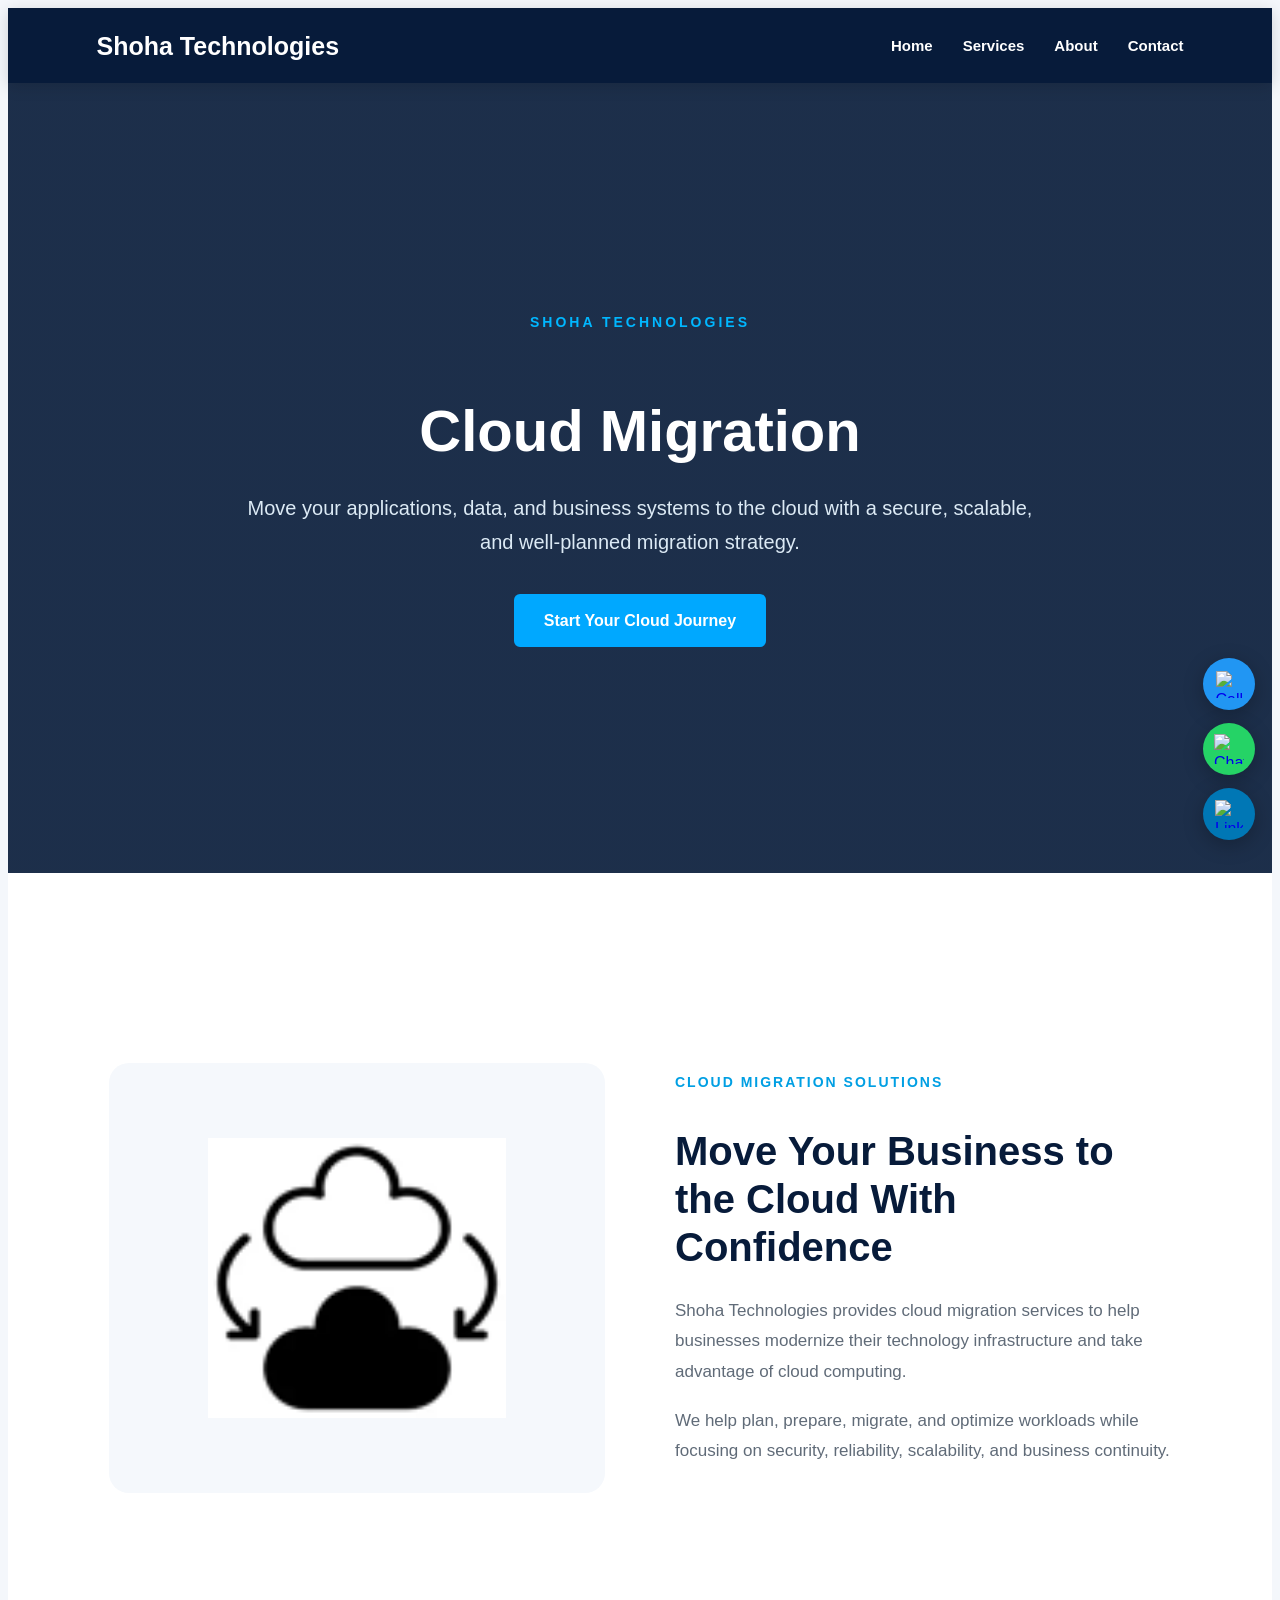
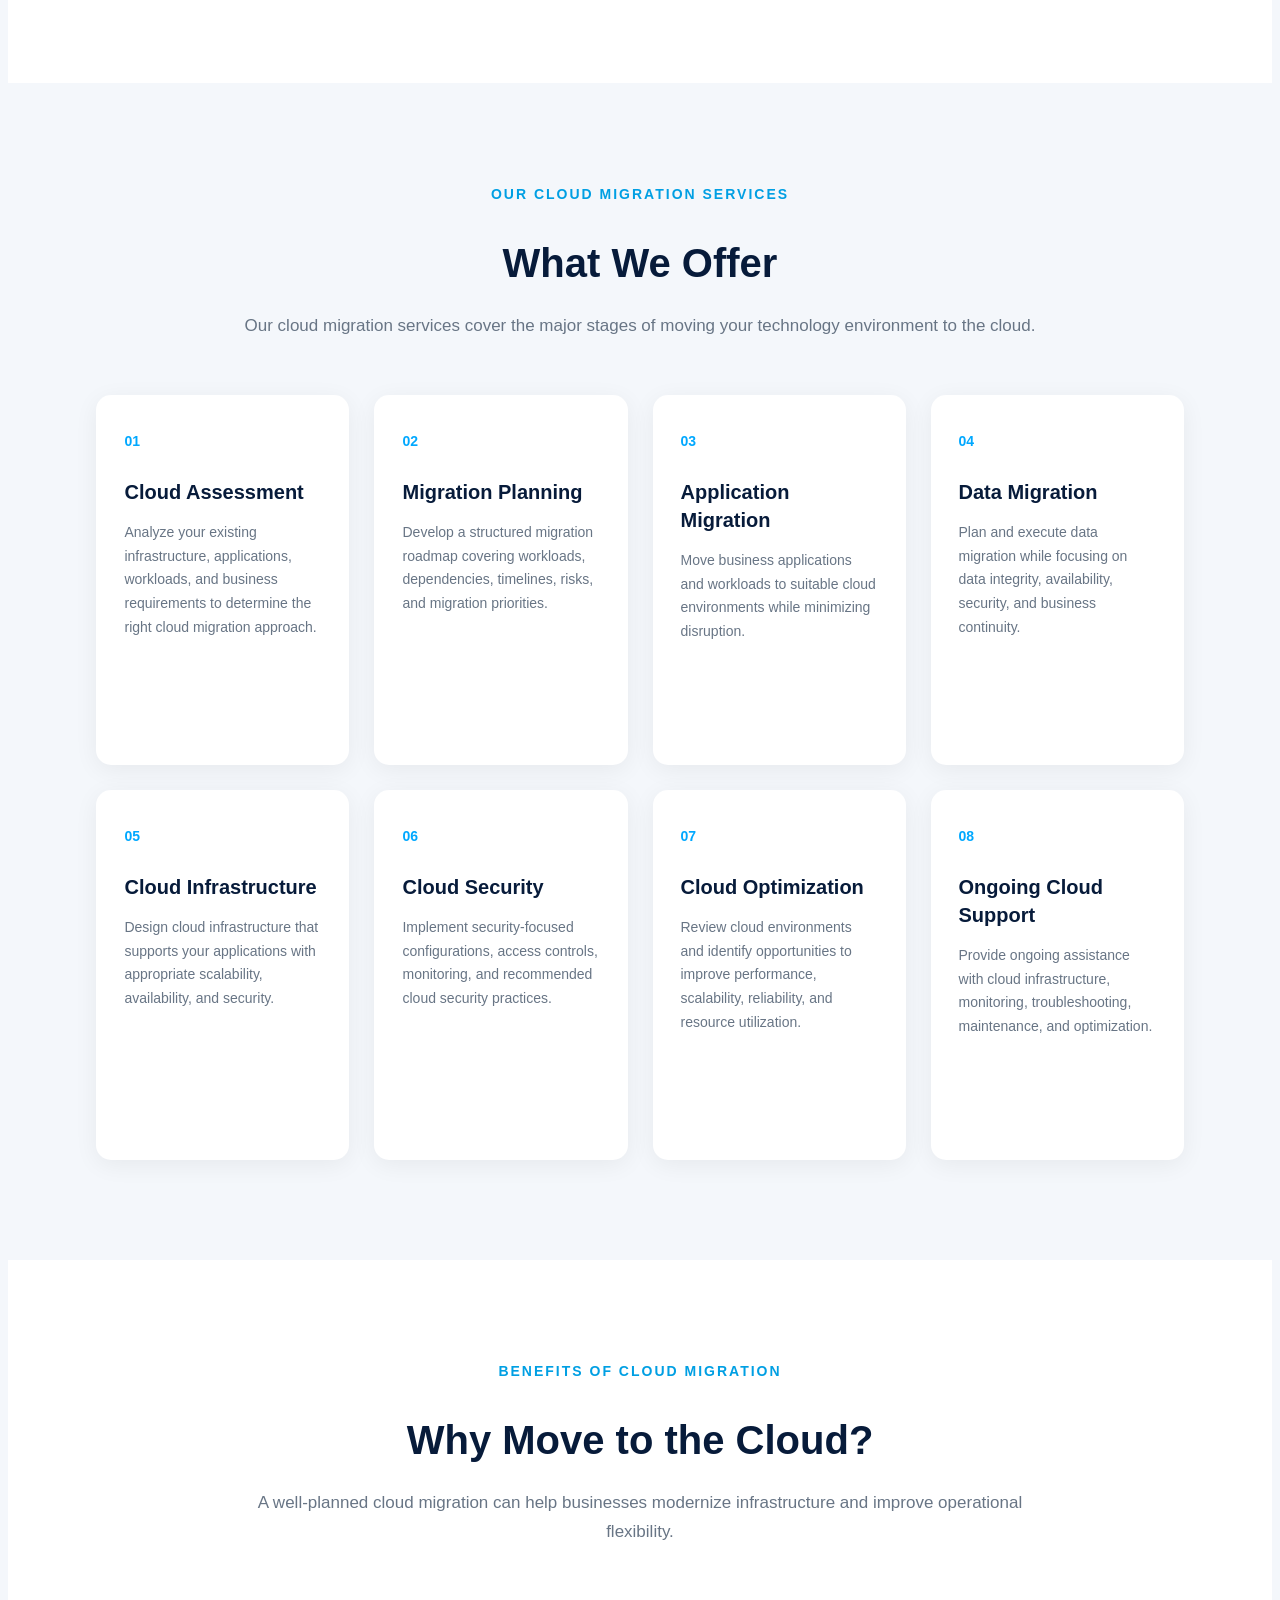
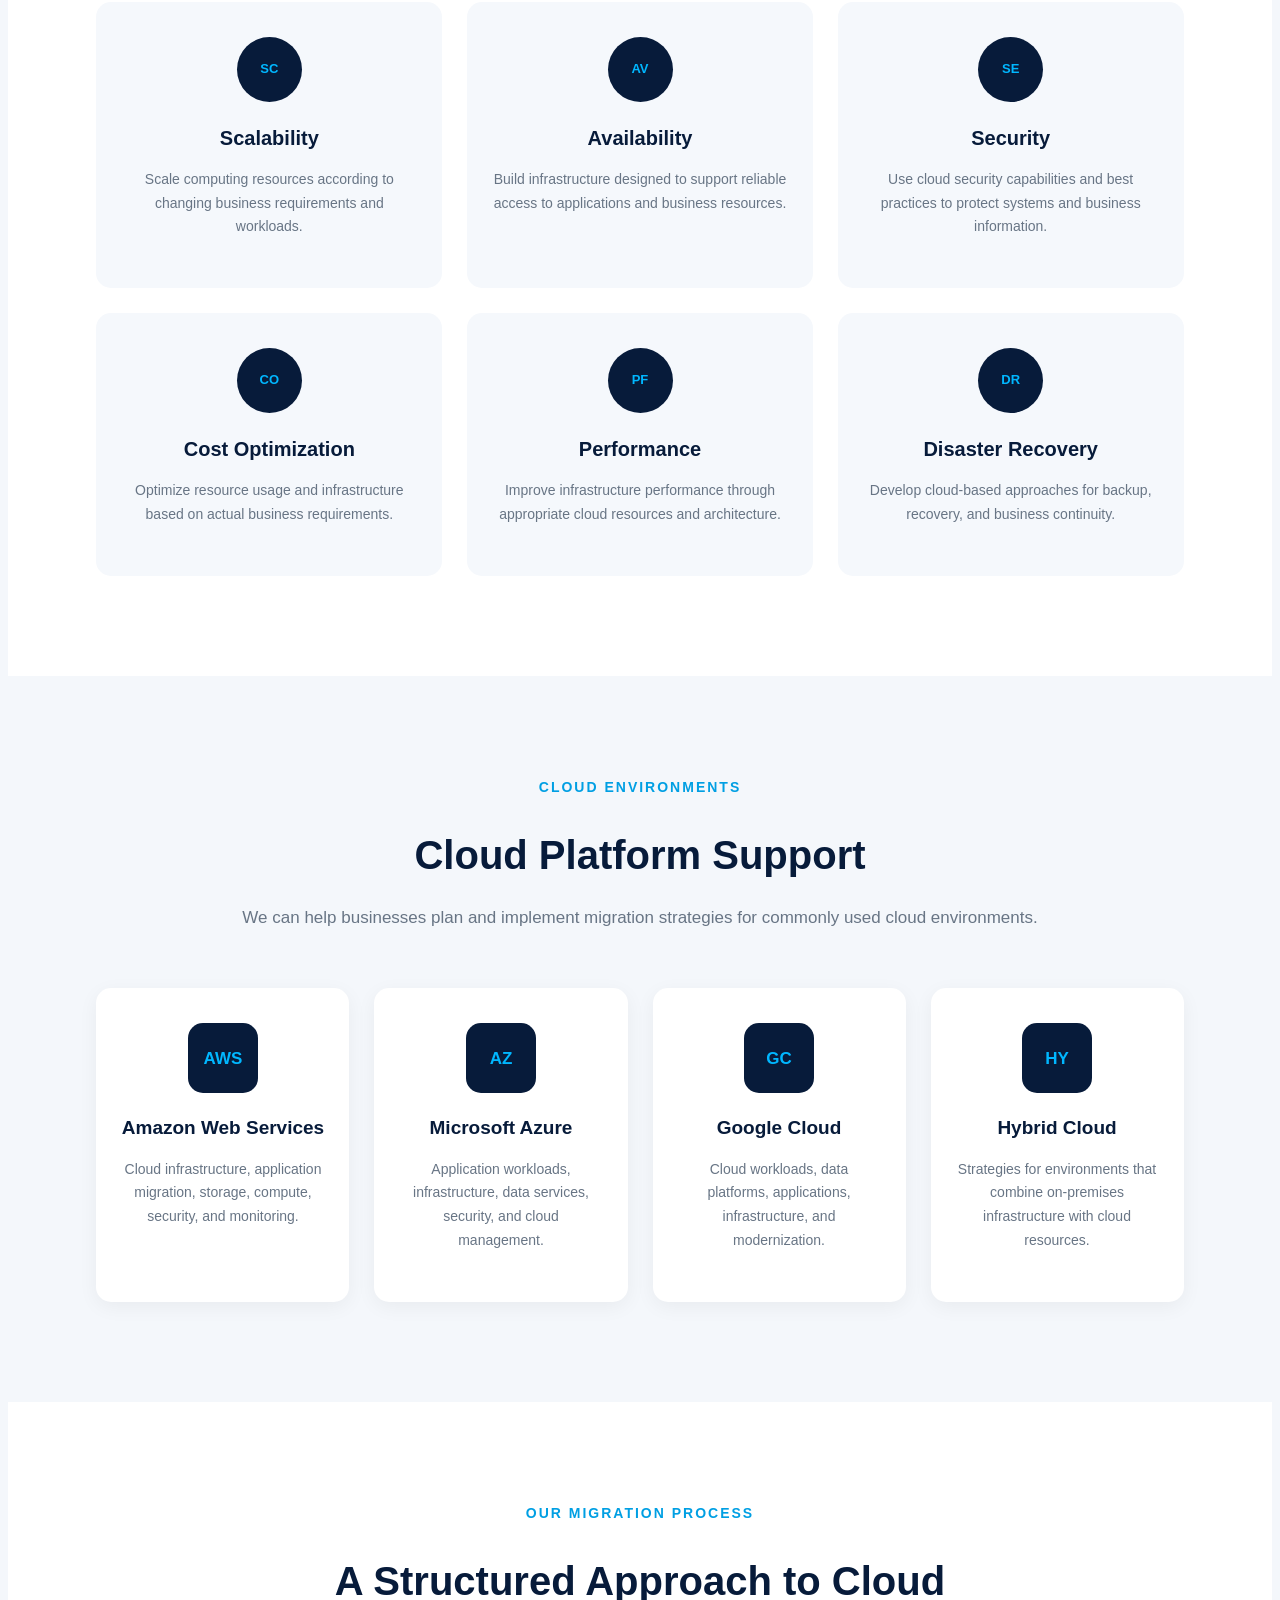
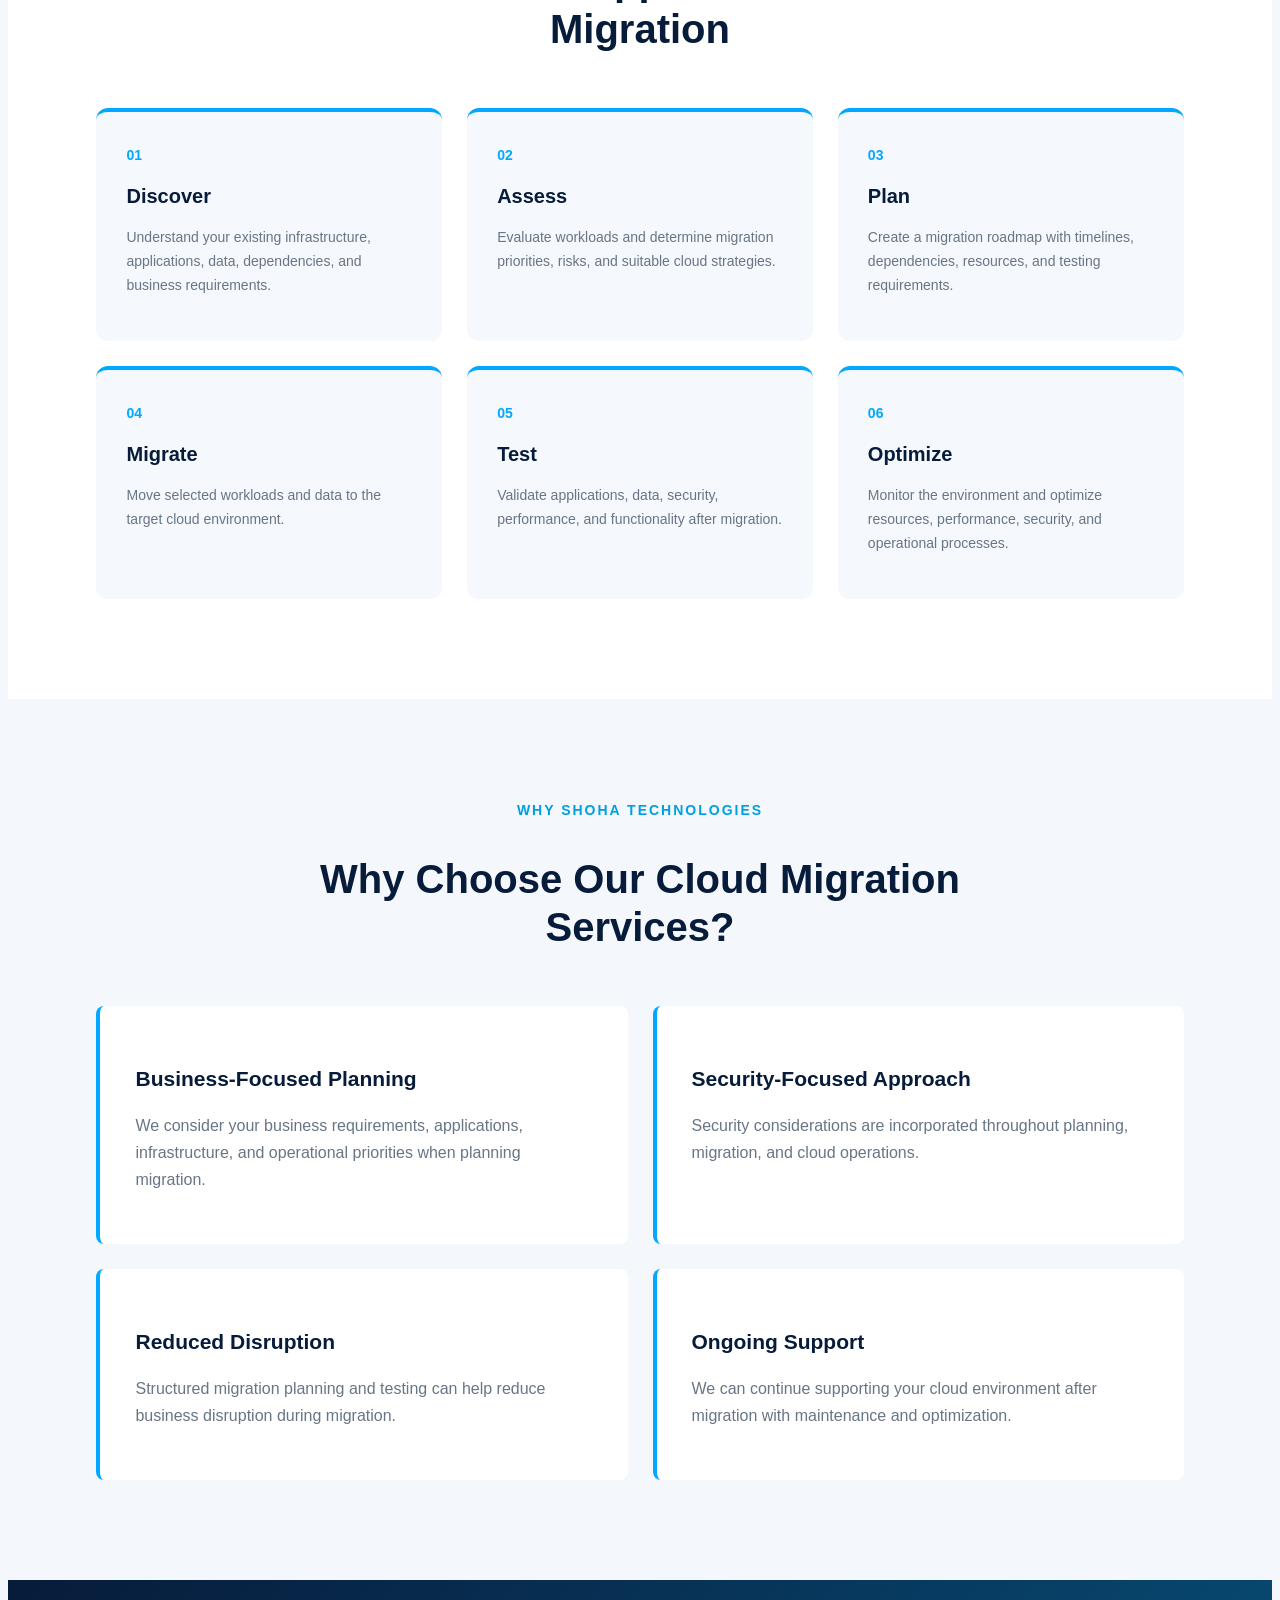
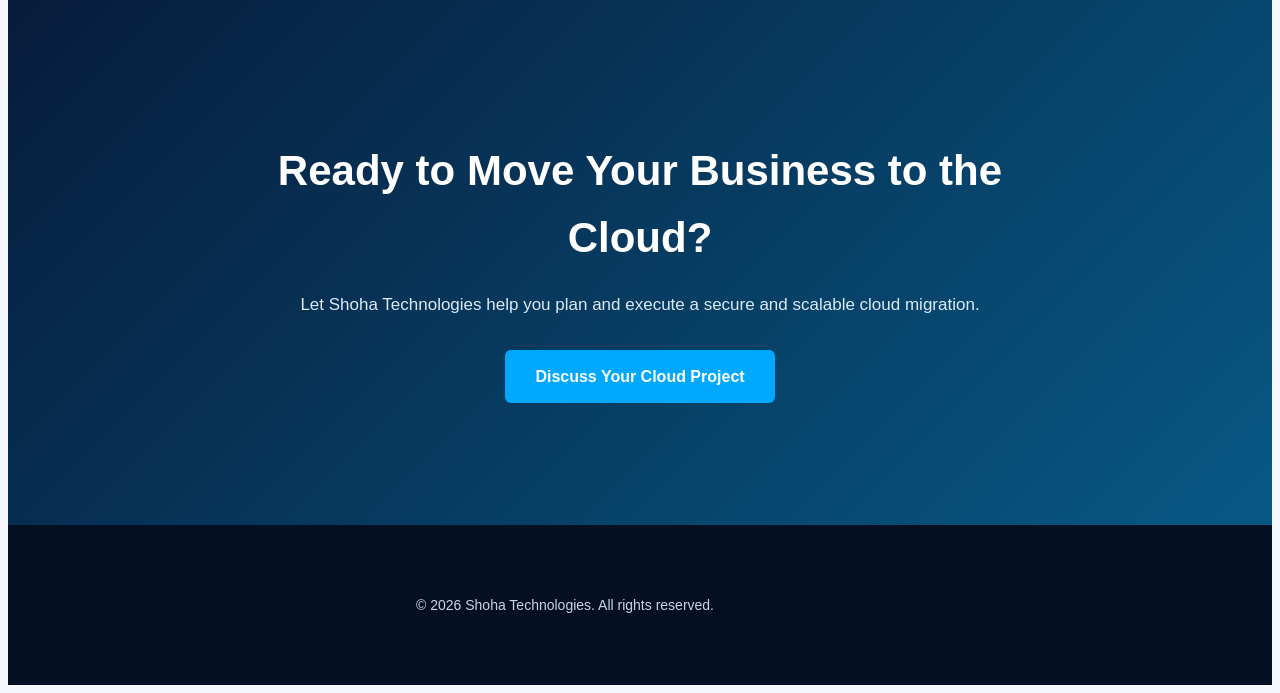
==== cloud-migration.html @ 70de1a5a "Add files via upload" ====
<!DOCTYPE html>
<html lang="en">

<head>
  <meta charset="UTF-8">
  <meta name="viewport" content="width=device-width, initial-scale=1.0">

  <title>Shoha Technologies | Cloud Migration</title>

  <link rel="stylesheet" href="style.css">
  <link rel="stylesheet" href="cloud-migration.css">
</head>

<body>

  <!-- ================= NAVBAR ================= -->

  <header class="navbar">

    <h1 class="logo">Shoha Technologies</h1>

    <nav>
      <a href="index.html">Home</a>
      <a href="index.html#services">Services</a>
      <a href="index.html#about">About</a>
      <a href="index.html#contact">Contact</a>
    </nav>

  </header>


  <!-- ================= HERO ================= -->

  <section class="cloud-hero">

    <div class="cloud-hero-content">

      <span class="small-title">
        SHOHA TECHNOLOGIES
      </span>

      <h2>
        Cloud Migration
      </h2>

      <p>
        Move your applications, data, and business systems
        to the cloud with a secure, scalable, and well-planned
        migration strategy.
      </p>

      <a href="index.html#contact" class="hero-button">
        Start Your Cloud Journey
      </a>

    </div>

  </section>


  <!-- ================= INTRODUCTION ================= -->

  <section class="cloud-intro">

    <div class="cloud-intro-image">

      <img
        src="cloud_mig.png"
        alt="Cloud Migration Services">

    </div>


    <div class="cloud-intro-content">

      <span class="section-label">
        CLOUD MIGRATION SOLUTIONS
      </span>

      <h2>
        Move Your Business to the Cloud With Confidence
      </h2>

      <p>
        Shoha Technologies provides cloud migration services
        to help businesses modernize their technology
        infrastructure and take advantage of cloud computing.
      </p>

      <p>
        We help plan, prepare, migrate, and optimize workloads
        while focusing on security, reliability, scalability,
        and business continuity.
      </p>

    </div>

  </section>


  <!-- ================= CLOUD SERVICES ================= -->

  <section class="cloud-services">

    <div class="section-heading">

      <span class="section-label">
        OUR CLOUD MIGRATION SERVICES
      </span>

      <h2>
        What We Offer
      </h2>

      <p>
        Our cloud migration services cover the major stages
        of moving your technology environment to the cloud.
      </p>

    </div>


    <div class="cloud-service-grid">


      <!-- 01 -->

      <div class="cloud-service-card">

        <div class="service-number">
          01
        </div>

        <h3>
          Cloud Assessment
        </h3>

        <p>
          Analyze your existing infrastructure, applications,
          workloads, and business requirements to determine
          the right cloud migration approach.
        </p>

      </div>


      <!-- 02 -->

      <div class="cloud-service-card">

        <div class="service-number">
          02
        </div>

        <h3>
          Migration Planning
        </h3>

        <p>
          Develop a structured migration roadmap covering
          workloads, dependencies, timelines, risks, and
          migration priorities.
        </p>

      </div>


      <!-- 03 -->

      <div class="cloud-service-card">

        <div class="service-number">
          03
        </div>

        <h3>
          Application Migration
        </h3>

        <p>
          Move business applications and workloads to suitable
          cloud environments while minimizing disruption.
        </p>

      </div>


      <!-- 04 -->

      <div class="cloud-service-card">

        <div class="service-number">
          04
        </div>

        <h3>
          Data Migration
        </h3>

        <p>
          Plan and execute data migration while focusing on
          data integrity, availability, security, and business
          continuity.
        </p>

      </div>


      <!-- 05 -->

      <div class="cloud-service-card">

        <div class="service-number">
          05
        </div>

        <h3>
          Cloud Infrastructure
        </h3>

        <p>
          Design cloud infrastructure that supports your
          applications with appropriate scalability,
          availability, and security.
        </p>

      </div>


      <!-- 06 -->

      <div class="cloud-service-card">

        <div class="service-number">
          06
        </div>

        <h3>
          Cloud Security
        </h3>

        <p>
          Implement security-focused configurations,
          access controls, monitoring, and recommended
          cloud security practices.
        </p>

      </div>


      <!-- 07 -->

      <div class="cloud-service-card">

        <div class="service-number">
          07
        </div>

        <h3>
          Cloud Optimization
        </h3>

        <p>
          Review cloud environments and identify opportunities
          to improve performance, scalability, reliability,
          and resource utilization.
        </p>

      </div>


      <!-- 08 -->

      <div class="cloud-service-card">

        <div class="service-number">
          08
        </div>

        <h3>
          Ongoing Cloud Support
        </h3>

        <p>
          Provide ongoing assistance with cloud infrastructure,
          monitoring, troubleshooting, maintenance, and
          optimization.
        </p>

      </div>

    </div>

  </section>


  <!-- ================= CLOUD BENEFITS ================= -->

  <section class="cloud-benefits">

    <div class="section-heading">

      <span class="section-label">
        BENEFITS OF CLOUD MIGRATION
      </span>

      <h2>
        Why Move to the Cloud?
      </h2>

      <p>
        A well-planned cloud migration can help businesses
        modernize infrastructure and improve operational flexibility.
      </p>

    </div>


    <div class="benefit-grid">


      <div class="benefit-card">

        <div class="benefit-icon">
          SC
        </div>

        <h3>
          Scalability
        </h3>

        <p>
          Scale computing resources according to changing
          business requirements and workloads.
        </p>

      </div>


      <div class="benefit-card">

        <div class="benefit-icon">
          AV
        </div>

        <h3>
          Availability
        </h3>

        <p>
          Build infrastructure designed to support reliable
          access to applications and business resources.
        </p>

      </div>


      <div class="benefit-card">

        <div class="benefit-icon">
          SE
        </div>

        <h3>
          Security
        </h3>

        <p>
          Use cloud security capabilities and best practices
          to protect systems and business information.
        </p>

      </div>


      <div class="benefit-card">

        <div class="benefit-icon">
          CO
        </div>

        <h3>
          Cost Optimization
        </h3>

        <p>
          Optimize resource usage and infrastructure based
          on actual business requirements.
        </p>

      </div>


      <div class="benefit-card">

        <div class="benefit-icon">
          PF
        </div>

        <h3>
          Performance
        </h3>

        <p>
          Improve infrastructure performance through
          appropriate cloud resources and architecture.
        </p>

      </div>


      <div class="benefit-card">

        <div class="benefit-icon">
          DR
        </div>

        <h3>
          Disaster Recovery
        </h3>

        <p>
          Develop cloud-based approaches for backup,
          recovery, and business continuity.
        </p>

      </div>

    </div>

  </section>


  <!-- ================= CLOUD PLATFORMS ================= -->

  <section class="cloud-platforms">

    <div class="section-heading">

      <span class="section-label">
        CLOUD ENVIRONMENTS
      </span>

      <h2>
        Cloud Platform Support
      </h2>

      <p>
        We can help businesses plan and implement migration
        strategies for commonly used cloud environments.
      </p>

    </div>


    <div class="platform-grid">


      <div class="platform-card">

        <div class="platform-logo">
          AWS
        </div>

        <h3>
          Amazon Web Services
        </h3>

        <p>
          Cloud infrastructure, application migration,
          storage, compute, security, and monitoring.
        </p>

      </div>


      <div class="platform-card">

        <div class="platform-logo">
          AZ
        </div>

        <h3>
          Microsoft Azure
        </h3>

        <p>
          Application workloads, infrastructure,
          data services, security, and cloud management.
        </p>

      </div>


      <div class="platform-card">

        <div class="platform-logo">
          GC
        </div>

        <h3>
          Google Cloud
        </h3>

        <p>
          Cloud workloads, data platforms, applications,
          infrastructure, and modernization.
        </p>

      </div>


      <div class="platform-card">

        <div class="platform-logo">
          HY
        </div>

        <h3>
          Hybrid Cloud
        </h3>

        <p>
          Strategies for environments that combine
          on-premises infrastructure with cloud resources.
        </p>

      </div>

    </div>

  </section>


  <!-- ================= MIGRATION PROCESS ================= -->

  <section class="cloud-process">

    <div class="section-heading">

      <span class="section-label">
        OUR MIGRATION PROCESS
      </span>

      <h2>
        A Structured Approach to Cloud Migration
      </h2>

    </div>


    <div class="process-grid">


      <div class="process-card">

        <span>01</span>

        <h3>
          Discover
        </h3>

        <p>
          Understand your existing infrastructure,
          applications, data, dependencies, and
          business requirements.
        </p>

      </div>


      <div class="process-card">

        <span>02</span>

        <h3>
          Assess
        </h3>

        <p>
          Evaluate workloads and determine migration
          priorities, risks, and suitable cloud strategies.
        </p>

      </div>


      <div class="process-card">

        <span>03</span>

        <h3>
          Plan
        </h3>

        <p>
          Create a migration roadmap with timelines,
          dependencies, resources, and testing requirements.
        </p>

      </div>


      <div class="process-card">

        <span>04</span>

        <h3>
          Migrate
        </h3>

        <p>
          Move selected workloads and data to the
          target cloud environment.
        </p>

      </div>


      <div class="process-card">

        <span>05</span>

        <h3>
          Test
        </h3>

        <p>
          Validate applications, data, security,
          performance, and functionality after migration.
        </p>

      </div>


      <div class="process-card">

        <span>06</span>

        <h3>
          Optimize
        </h3>

        <p>
          Monitor the environment and optimize resources,
          performance, security, and operational processes.
        </p>

      </div>

    </div>

  </section>


  <!-- ================= WHY CHOOSE US ================= -->

  <section class="why-cloud">

    <div class="section-heading">

      <span class="section-label">
        WHY SHOHA TECHNOLOGIES
      </span>

      <h2>
        Why Choose Our Cloud Migration Services?
      </h2>

    </div>


    <div class="why-grid">


      <div class="why-card">

        <h3>
          Business-Focused Planning
        </h3>

        <p>
          We consider your business requirements,
          applications, infrastructure, and operational
          priorities when planning migration.
        </p>

      </div>


      <div class="why-card">

        <h3>
          Security-Focused Approach
        </h3>

        <p>
          Security considerations are incorporated
          throughout planning, migration, and cloud
          operations.
        </p>

      </div>


      <div class="why-card">

        <h3>
          Reduced Disruption
        </h3>

        <p>
          Structured migration planning and testing can
          help reduce business disruption during migration.
        </p>

      </div>


      <div class="why-card">

        <h3>
          Ongoing Support
        </h3>

        <p>
          We can continue supporting your cloud environment
          after migration with maintenance and optimization.
        </p>

      </div>

    </div>

  </section>


  <!-- ================= CTA ================= -->

  <section class="cloud-cta">

    <div>

      <h2>
        Ready to Move Your Business to the Cloud?
      </h2>

      <p>
        Let Shoha Technologies help you plan and execute
        a secure and scalable cloud migration.
      </p>

      <a href="index.html#contact" class="cta-button">
        Discuss Your Cloud Project
      </a>

    </div>

  </section>


  <!-- ================= FOOTER ================= -->

  <footer>

    <p>
      © 2026 Shoha Technologies. All rights reserved.
    </p>


    <a
      href="tel:+918275750896"
      class="call-button">

      <img
        src="https://cdn-icons-png.flaticon.com/512/597/597177.png"
        alt="Call Us">

    </a>


    <a
      href="https://wa.me/918275750896"
      class="whatsapp-chat"
      target="_blank">

      <img
        src="https://upload.wikimedia.org/wikipedia/commons/6/6b/WhatsApp.svg"
        alt="Chat on WhatsApp">

    </a>


    <a
      href="https://www.linkedin.com/company/your-company-name"
      target="_blank"
      class="linkedin-float">

      <img
        src="https://cdn-icons-png.flaticon.com/512/174/174857.png"
        alt="LinkedIn">

    </a>

  </footer>

</body>
</html>
---- style.css ----
```css
/* =========================================
   GLOBAL RESET
========================================= */

* {
  margin: 0;
  padding: 0;
  box-sizing: border-box;
}

html {
  scroll-behavior: smooth;
}

body {
  font-family: Arial, Helvetica, sans-serif;
  color: #222;
  background: #f4f7fb;
  line-height: 1.6;
}

img {
  max-width: 100%;
  display: block;
}


/* =========================================
   NAVBAR
========================================= */

.navbar {
  height: 75px;

  display: flex;
  align-items: center;
  justify-content: space-between;

  padding: 0 7%;

  background: #071b3a;

  position: sticky;
  top: 0;

  z-index: 1000;

  box-shadow: 0 3px 15px rgba(0, 0, 0, 0.15);
}

.logo {
  color: #ffffff;

  font-size: 25px;
  font-weight: 700;

  white-space: nowrap;
}

.navbar nav {
  display: flex;

  align-items: center;

  gap: 30px;
}

.navbar nav a {
  color: #ffffff;

  text-decoration: none;

  font-size: 15px;
  font-weight: 600;

  transition: 0.3s ease;
}

.navbar nav a:hover {
  color: #00a8ff;
}


/* =========================================
   HERO SECTION
========================================= */

.hero {
  min-height: calc(100vh - 75px);

  display: flex;
  flex-direction: column;
  align-items: center;
  justify-content: center;

  text-align: center;

  padding: 80px 20px;

  position: relative;

  background:
    linear-gradient(
      rgba(5, 25, 55, 0.90),
      rgba(5, 25, 55, 0.90)
    ),
    url("hero.jpg");

  background-size: cover;
  background-position: center;
}

.hero::before {
  content: "";

  position: absolute;

  width: 300px;
  height: 300px;

  background: #00a8ff;

  border-radius: 50%;

  filter: blur(130px);

  opacity: 0.15;

  top: 10%;
  left: 10%;
}

.hero::after {
  content: "";

  position: absolute;

  width: 300px;
  height: 300px;

  background: #0066ff;

  border-radius: 50%;

  filter: blur(130px);

  opacity: 0.15;

  bottom: 10%;
  right: 10%;
}

.hero h2 {
  position: relative;

  z-index: 1;

  color: #ffffff;

  font-size: 58px;

  line-height: 1.2;

  max-width: 900px;

  margin: 0 auto 25px;
}

.hero p {
  position: relative;

  z-index: 1;

  color: #dceaf5;

  font-size: 20px;

  max-width: 750px;

  margin: 0 auto 35px;
}

.hero button {
  position: relative;

  z-index: 1;

  border: none;

  background: #00a8ff;

  color: #ffffff;

  padding: 15px 35px;

  border-radius: 30px;

  font-size: 16px;

  font-weight: 700;

  cursor: pointer;

  transition: 0.3s ease;
}

.hero button:hover {
  background: #0086cc;

  transform: translateY(-3px);

  box-shadow: 0 10px 25px rgba(0, 168, 255, 0.3);
}


/* =========================================
   SERVICES SECTION
========================================= */

.services {
  padding: 100px 7%;

  background: #f4f7fb;

  min-height: 100vh;
}

.services > h3 {
  text-align: center;

  color: #071b3a;

  font-size: 42px;

  margin-bottom: 55px;

  position: relative;
}

.services > h3::after {
  content: "";

  display: block;

  width: 60px;
  height: 4px;

  background: #00a8ff;

  margin: 15px auto 0;

  border-radius: 5px;
}


/* =========================================
   SERVICE CARDS
========================================= */

.service-cards {
  max-width: 1200px;

  margin: auto;

  display: grid;

  grid-template-columns: repeat(3, 1fr);

  gap: 28px;
}

.card {
  position: relative;

  background: #ffffff;

  border-radius: 16px;

  padding: 25px;

  min-height: 450px;

  display: flex;

  flex-direction: column;

  box-shadow:
    0 5px 25px rgba(0, 0, 0, 0.06);

  border: 1px solid #edf1f5;

  transition:
    transform 0.3s ease,
    box-shadow 0.3s ease;
}

.card:hover {
  transform: translateY(-10px);

  box-shadow:
    0 18px 40px rgba(0, 0, 0, 0.12);
}


/* =========================================
   CARD IMAGE
========================================= */

.card-image {
  width: 100%;

  height: 170px;

  object-fit: contain;

  background: #f6f9fc;

  border-radius: 12px;

  padding: 15px;

  margin-bottom: 22px;
}


/* =========================================
   CARD CONTENT
========================================= */

.card h4 {
  color: #071b3a;

  font-size: 21px;

  margin-bottom: 12px;
}

.card p {
  color: #687585;

  font-size: 14px;

  line-height: 1.7;

  padding-bottom: 60px;
}


/* =========================================
   CARD ARROW
========================================= */

.arrow-button {
  position: absolute;

  bottom: 25px;
  right: 25px;

  width: 45px;
  height: 45px;

  display: flex;

  align-items: center;
  justify-content: center;

  background: #071b3a;

  color: #ffffff;

  text-decoration: none;

  border-radius: 50%;

  font-size: 23px;

  transition: 0.3s ease;
}

.arrow-button:hover {
  background: #00a8ff;

  transform: translateX(5px);
}


/* =========================================
   ABOUT SECTION
========================================= */

.about {
  min-height: 60vh;

  display: flex;

  flex-direction: column;

  align-items: center;
  justify-content: center;

  text-align: center;

  padding: 90px 20px;

  background: #ffffff;
}

.about h3 {
  color: #071b3a;

  font-size: 42px;

  margin-bottom: 25px;
}

.about h3::after {
  content: "";

  display: block;

  width: 60px;
  height: 4px;

  background: #00a8ff;

  margin: 15px auto 0;

  border-radius: 5px;
}

.about p {
  max-width: 850px;

  color: #687585;

  font-size: 17px;

  line-height: 1.9;
}


/* =========================================
   CTA SECTION
========================================= */

.cta {
  min-height: 45vh;

  display: flex;

  flex-direction: column;

  align-items: center;
  justify-content: center;

  text-align: center;

  padding: 70px 20px;

  background:
    linear-gradient(
      135deg,
      #071b3a,
      #075985
    );

  color: #ffffff;
}

.cta h3 {
  font-size: 42px;

  margin-bottom: 30px;
}

.cta button {
  border: none;

  background: #00a8ff;

  color: #ffffff;

  padding: 15px 35px;

  border-radius: 30px;

  font-size: 16px;

  font-weight: 700;

  cursor: pointer;

  transition: 0.3s ease;
}

.cta button:hover {
  background: #ffffff;

  color: #071b3a;

  transform: translateY(-3px);
}


/* =========================================
   FOOTER
========================================= */

footer {
  min-height: 100px;

  display: flex;

  align-items: center;
  justify-content: center;

  text-align: center;

  padding: 30px 180px 30px 30px;

  position: relative;

  background: #031024;

  color: #ffffff;
}

footer p {
  font-size: 14px;

  color: #cbd5e1;
}


/* =========================================
   FLOATING CALL BUTTON
========================================= */

.call-button {
  position: fixed;

  right: 25px;
  bottom: 190px;

  width: 52px;
  height: 52px;

  display: flex;

  align-items: center;
  justify-content: center;

  background: #2196f3;

  border-radius: 50%;

  z-index: 999;

  box-shadow:
    0 5px 20px rgba(0, 0, 0, 0.25);

  transition: 0.3s ease;
}

.call-button:hover {
  transform: scale(1.1);

  background: #1976d2;
}

.call-button img {
  width: 27px;
  height: 27px;
}


/* =========================================
   WHATSAPP BUTTON
========================================= */

.whatsapp-chat {
  position: fixed;

  right: 25px;
  bottom: 125px;

  width: 52px;
  height: 52px;

  display: flex;

  align-items: center;
  justify-content: center;

  background: #25d366;

  border-radius: 50%;

  z-index: 999;

  box-shadow:
    0 5px 20px rgba(0, 0, 0, 0.25);

  transition: 0.3s ease;
}

.whatsapp-chat:hover {
  transform: scale(1.1);

  background: #1ebe5d;
}

.whatsapp-chat img {
  width: 30px;
  height: 30px;
}


/* =========================================
   LINKEDIN BUTTON
========================================= */

.linkedin-float {
  position: fixed;

  right: 25px;
  bottom: 60px;

  width: 52px;
  height: 52px;

  display: flex;

  align-items: center;
  justify-content: center;

  background: #0077b5;

  border-radius: 50%;

  z-index: 999;

  box-shadow:
    0 5px 20px rgba(0, 0, 0, 0.25);

  transition: 0.3s ease;
}

.linkedin-float:hover {
  transform: scale(1.1);

  background: #005f91;
}

.linkedin-float img {
  width: 28px;
  height: 28px;
}


/* =========================================
   TABLET
========================================= */

@media (max-width: 1000px) {

  .navbar {
    padding: 0 4%;
  }

  .service-cards {
    grid-template-columns: repeat(2, 1fr);
  }

  .hero h2 {
    font-size: 48px;
  }

}


/* =========================================
   MOBILE
========================================= */

@media (max-width: 650px) {

  .navbar {
    height: auto;

    padding: 18px 20px;

    flex-direction: column;

    gap: 15px;
  }

  .logo {
    font-size: 22px;
  }

  .navbar nav {
    gap: 15px;

    flex-wrap: wrap;

    justify-content: center;
  }

  .navbar nav a {
    font-size: 14px;
  }


  /* Hero */

  .hero {
    min-height: calc(100vh - 120px);

    padding: 70px 20px;
  }

  .hero h2 {
    font-size: 36px;
  }

  .hero p {
    font-size: 16px;
  }


  /* Services */

  .services {
    padding: 70px 20px;
  }

  .services > h3 {
    font-size: 32px;

    margin-bottom: 40px;
  }

  .service-cards {
    grid-template-columns: 1fr;

    gap: 22px;
  }

  .card {
    min-height: 430px;
  }


  /* About */

  .about {
    padding: 70px 20px;
  }

  .about h3 {
    font-size: 32px;
  }

  .about p {
    font-size: 16px;
  }


  /* CTA */

  .cta {
    min-height: 40vh;

    padding: 60px 20px;
  }

  .cta h3 {
    font-size: 30px;
  }


  /* Footer */

  footer {
    padding: 30px 20px 130px;
  }


  /* Floating buttons */

  .call-button,
  .whatsapp-chat,
  .linkedin-float {
    right: 18px;

    width: 48px;
    height: 48px;
  }

  .call-button {
    bottom: 175px;
  }

  .whatsapp-chat {
    bottom: 115px;
  }

  .linkedin-float {
    bottom: 55px;
  }

}
---- cloud-migration.css ----
/* =========================================
   CLOUD MIGRATION HERO
========================================= */

.cloud-hero {
  min-height: 70vh;

  display: flex;

  align-items: center;
  justify-content: center;

  text-align: center;

  padding: 80px 20px;

  color: #ffffff;

  background:
    linear-gradient(
      rgba(5, 25, 55, 0.90),
      rgba(5, 25, 55, 0.90)
    ),
    url("cloud-migration-background.jpg");

  background-size: cover;
  background-position: center;
}


.cloud-hero-content {
  max-width: 850px;
}


.cloud-hero .small-title {
  display: inline-block;

  color: #00b7ff;

  font-size: 14px;

  font-weight: bold;

  letter-spacing: 3px;

  margin-bottom: 15px;
}


.cloud-hero h2 {
  font-size: 58px;

  line-height: 1.2;

  margin-bottom: 25px;
}


.cloud-hero p {
  max-width: 800px;

  margin: 0 auto 35px;

  color: #dceaf5;

  font-size: 20px;

  line-height: 1.7;
}


/* =========================================
   INTRODUCTION
========================================= */

.cloud-intro {
  min-height: 70vh;

  display: grid;

  grid-template-columns: 1fr 1fr;

  align-items: center;

  gap: 70px;

  padding: 90px 8%;

  background: #ffffff;
}


.cloud-intro-image {
  min-height: 350px;

  display: flex;

  align-items: center;
  justify-content: center;

  padding: 40px;

  background: #f5f8fc;

  border-radius: 20px;
}


.cloud-intro-image img {
  width: 80%;

  max-width: 400px;

  max-height: 280px;

  object-fit: contain;
}


.cloud-intro-content {
  max-width: 650px;
}


.section-label {
  display: block;

  color: #009fe3;

  font-size: 14px;

  font-weight: bold;

  letter-spacing: 2px;

  margin-bottom: 12px;
}


.cloud-intro-content h2,
.section-heading h2 {
  color: #071b3a;

  font-size: 40px;

  line-height: 1.2;

  margin-bottom: 25px;
}


.cloud-intro-content p {
  color: #606b78;

  font-size: 17px;

  line-height: 1.8;

  margin-bottom: 18px;
}


/* =========================================
   CLOUD SERVICES
========================================= */

.cloud-services {
  padding: 100px 7%;

  background: #f4f7fb;
}


.section-heading {
  max-width: 800px;

  margin: 0 auto 55px;

  text-align: center;
}


.section-heading p {
  color: #687585;

  font-size: 17px;

  line-height: 1.7;
}


.cloud-service-grid {
  max-width: 1200px;

  margin: auto;

  display: grid;

  grid-template-columns: repeat(4, 1fr);

  gap: 25px;
}


.cloud-service-card {
  min-height: 300px;

  padding: 35px 28px;

  background: #ffffff;

  border-radius: 15px;

  box-shadow:
    0 5px 25px rgba(0, 0, 0, 0.06);

  transition: 0.3s ease;
}


.cloud-service-card:hover {
  transform: translateY(-8px);

  box-shadow:
    0 15px 35px rgba(0, 0, 0, 0.12);
}


.service-number {
  color: #00a8ff;

  font-size: 14px;

  font-weight: bold;

  margin-bottom: 25px;
}


.cloud-service-card h3 {
  color: #071b3a;

  font-size: 20px;

  line-height: 1.4;

  margin-bottom: 15px;
}


.cloud-service-card p {
  color: #687585;

  font-size: 14px;

  line-height: 1.7;
}


/* =========================================
   CLOUD BENEFITS
========================================= */

.cloud-benefits {
  padding: 100px 7%;

  background: #ffffff;
}


.benefit-grid {
  max-width: 1100px;

  margin: auto;

  display: grid;

  grid-template-columns: repeat(3, 1fr);

  gap: 25px;
}


.benefit-card {
  padding: 35px 25px;

  text-align: center;

  background: #f5f8fc;

  border-radius: 15px;

  transition: 0.3s ease;
}


.benefit-card:hover {
  transform: translateY(-7px);

  background: #eef8ff;
}


.benefit-icon {
  width: 65px;
  height: 65px;

  display: flex;

  align-items: center;
  justify-content: center;

  margin: 0 auto 20px;

  border-radius: 50%;

  background: #071b3a;

  color: #00b7ff;

  font-size: 13px;

  font-weight: bold;
}


.benefit-card h3 {
  color: #071b3a;

  font-size: 20px;

  margin-bottom: 12px;
}


.benefit-card p {
  color: #687585;

  font-size: 14px;

  line-height: 1.7;
}


/* =========================================
   CLOUD PLATFORMS
========================================= */

.cloud-platforms {
  padding: 100px 7%;

  background: #f4f7fb;
}


.platform-grid {
  max-width: 1100px;

  margin: auto;

  display: grid;

  grid-template-columns: repeat(4, 1fr);

  gap: 25px;
}


.platform-card {
  padding: 35px 25px;

  text-align: center;

  background: #ffffff;

  border-radius: 15px;

  box-shadow:
    0 5px 20px rgba(0, 0, 0, 0.05);

  transition: 0.3s ease;
}


.platform-card:hover {
  transform: translateY(-7px);
}


.platform-logo {
  width: 70px;
  height: 70px;

  display: flex;

  align-items: center;
  justify-content: center;

  margin: 0 auto 20px;

  border-radius: 15px;

  background: #071b3a;

  color: #00b7ff;

  font-size: 17px;

  font-weight: bold;
}


.platform-card h3 {
  color: #071b3a;

  font-size: 19px;

  margin-bottom: 12px;
}


.platform-card p {
  color: #687585;

  font-size: 14px;

  line-height: 1.7;
}


/* =========================================
   MIGRATION PROCESS
========================================= */

.cloud-process {
  padding: 100px 7%;

  background: #ffffff;
}


.process-grid {
  max-width: 1100px;

  margin: auto;

  display: grid;

  grid-template-columns: repeat(3, 1fr);

  gap: 25px;
}


.process-card {
  padding: 30px;

  background: #f5f8fc;

  border-radius: 12px;

  border-top: 4px solid #00a8ff;
}


.process-card span {
  color: #00a8ff;

  font-size: 14px;

  font-weight: bold;
}


.process-card h3 {
  color: #071b3a;

  font-size: 20px;

  margin: 12px 0;
}


.process-card p {
  color: #687585;

  font-size: 14px;

  line-height: 1.7;
}


/* =========================================
   WHY CHOOSE US
========================================= */

.why-cloud {
  padding: 100px 7%;

  background: #f4f7fb;
}


.why-grid {
  max-width: 1100px;

  margin: auto;

  display: grid;

  grid-template-columns: repeat(2, 1fr);

  gap: 25px;
}


.why-card {
  padding: 35px;

  background: #ffffff;

  border-left: 4px solid #00a8ff;

  border-radius: 8px;
}


.why-card h3 {
  color: #071b3a;

  font-size: 21px;

  margin-bottom: 12px;
}


.why-card p {
  color: #687585;

  line-height: 1.7;
}


/* =========================================
   CTA
========================================= */

.cloud-cta {
  min-height: 45vh;

  display: flex;

  align-items: center;
  justify-content: center;

  text-align: center;

  padding: 70px 20px;

  color: #ffffff;

  background:
    linear-gradient(
      135deg,
      #071b3a,
      #075985
    );
}


.cloud-cta div {
  max-width: 750px;
}


.cloud-cta h2 {
  font-size: 42px;

  margin-bottom: 20px;
}


.cloud-cta p {
  color: #dceaf5;

  font-size: 17px;

  line-height: 1.7;

  margin-bottom: 30px;
}


/* =========================================
   BUTTONS
========================================= */

.hero-button,
.cta-button {
  display: inline-block;

  padding: 14px 30px;

  background: #00a8ff;

  color: #ffffff;

  text-decoration: none;

  font-weight: 600;

  border-radius: 6px;

  transition: 0.3s ease;
}


.hero-button:hover,
.cta-button:hover {
  background: #0088d1;

  transform: translateY(-2px);
}


/* =========================================
   TABLET
========================================= */

@media (max-width: 1000px) {

  .cloud-intro {
    grid-template-columns: 1fr;

    gap: 40px;
  }


  .cloud-service-grid {
    grid-template-columns: repeat(2, 1fr);
  }


  .benefit-grid {
    grid-template-columns: repeat(2, 1fr);
  }


  .platform-grid {
    grid-template-columns: repeat(2, 1fr);
  }


  .process-grid {
    grid-template-columns: repeat(2, 1fr);
  }

}


/* =========================================
   MOBILE
========================================= */

@media (max-width: 650px) {

  .cloud-hero {
    min-height: 60vh;

    padding: 70px 20px;
  }


  .cloud-hero h2 {
    font-size: 40px;
  }


  .cloud-hero p {
    font-size: 16px;
  }


  .cloud-intro {
    padding: 60px 20px;
  }


  .cloud-intro-content h2,
  .section-heading h2 {
    font-size: 30px;
  }


  .cloud-services,
  .cloud-benefits,
  .cloud-platforms,
  .cloud-process,
  .why-cloud {
    padding: 70px 20px;
  }


  .cloud-service-grid {
    grid-template-columns: 1fr;
  }


  .benefit-grid {
    grid-template-columns: 1fr;
  }


  .platform-grid {
    grid-template-columns: 1fr;
  }


  .process-grid {
    grid-template-columns: 1fr;
  }


  .why-grid {
    grid-template-columns: 1fr;
  }


  .cloud-cta h2 {
    font-size: 32px;
  }

}
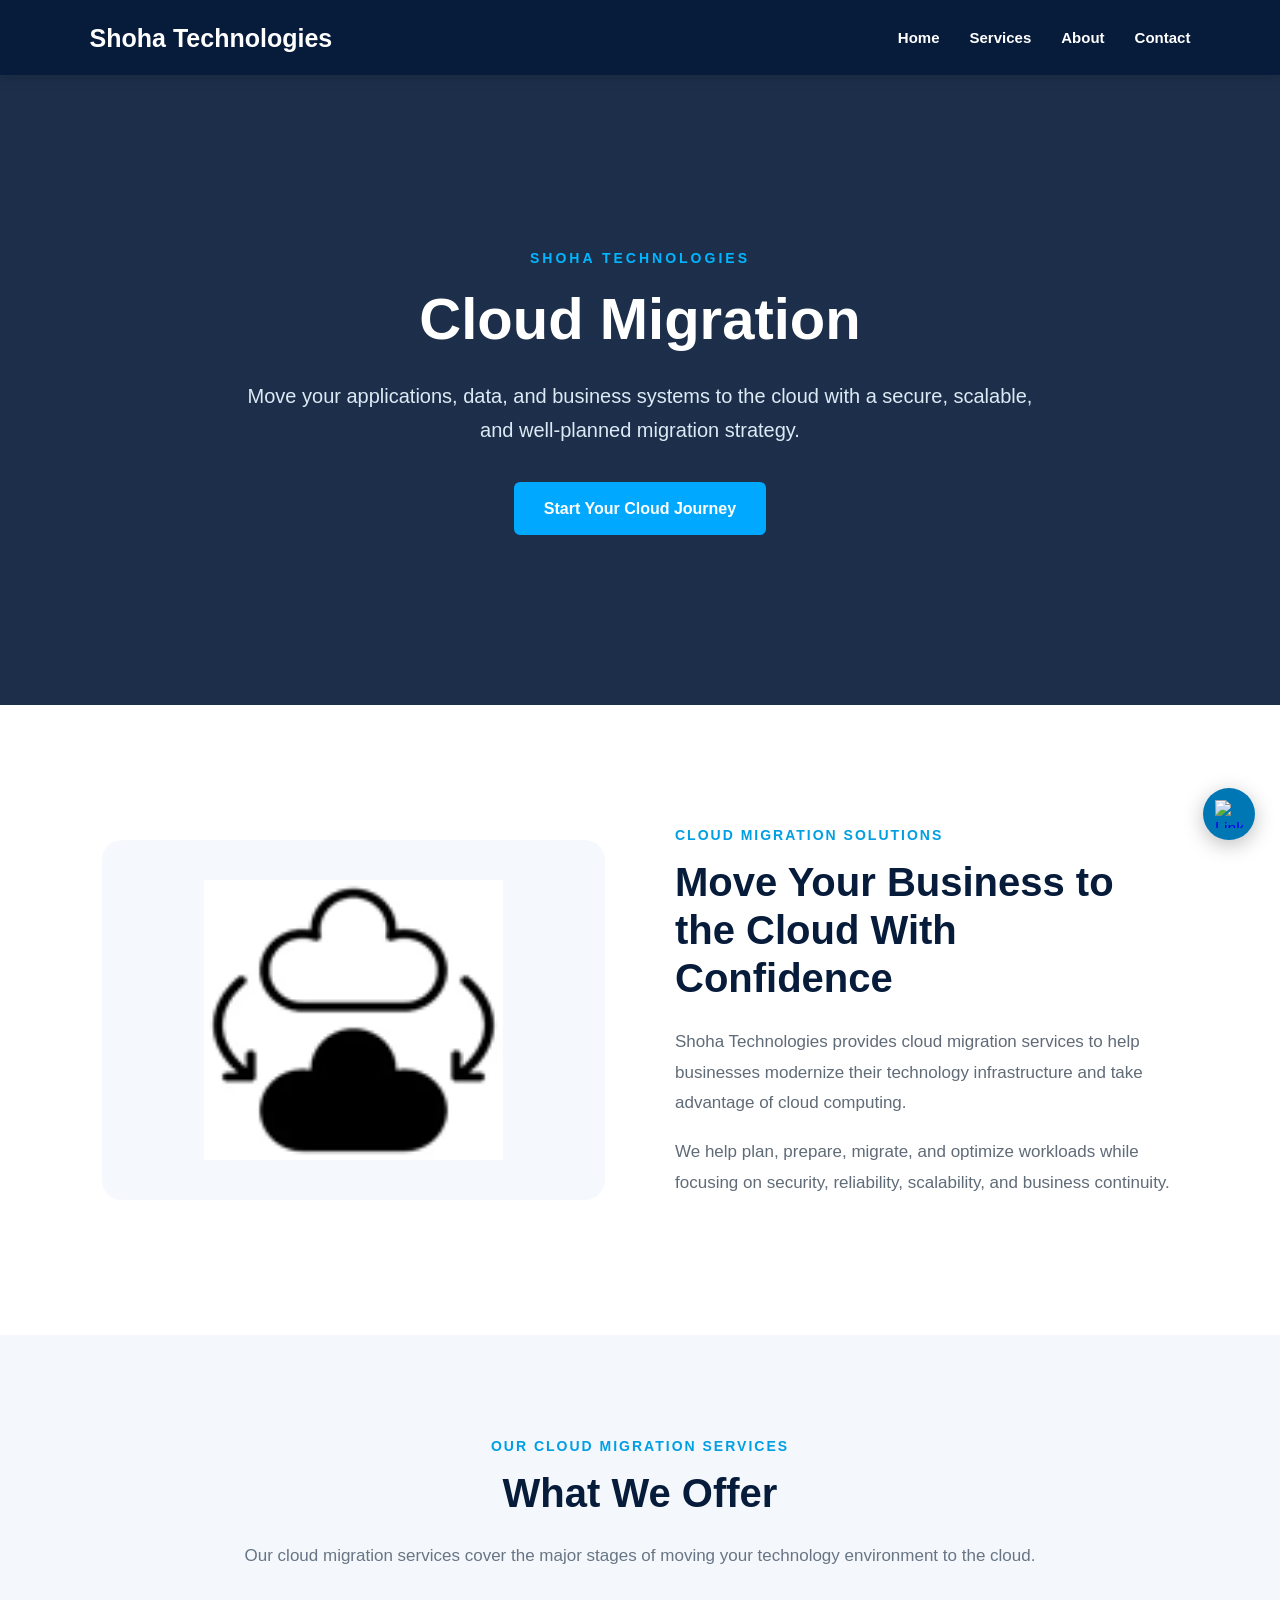
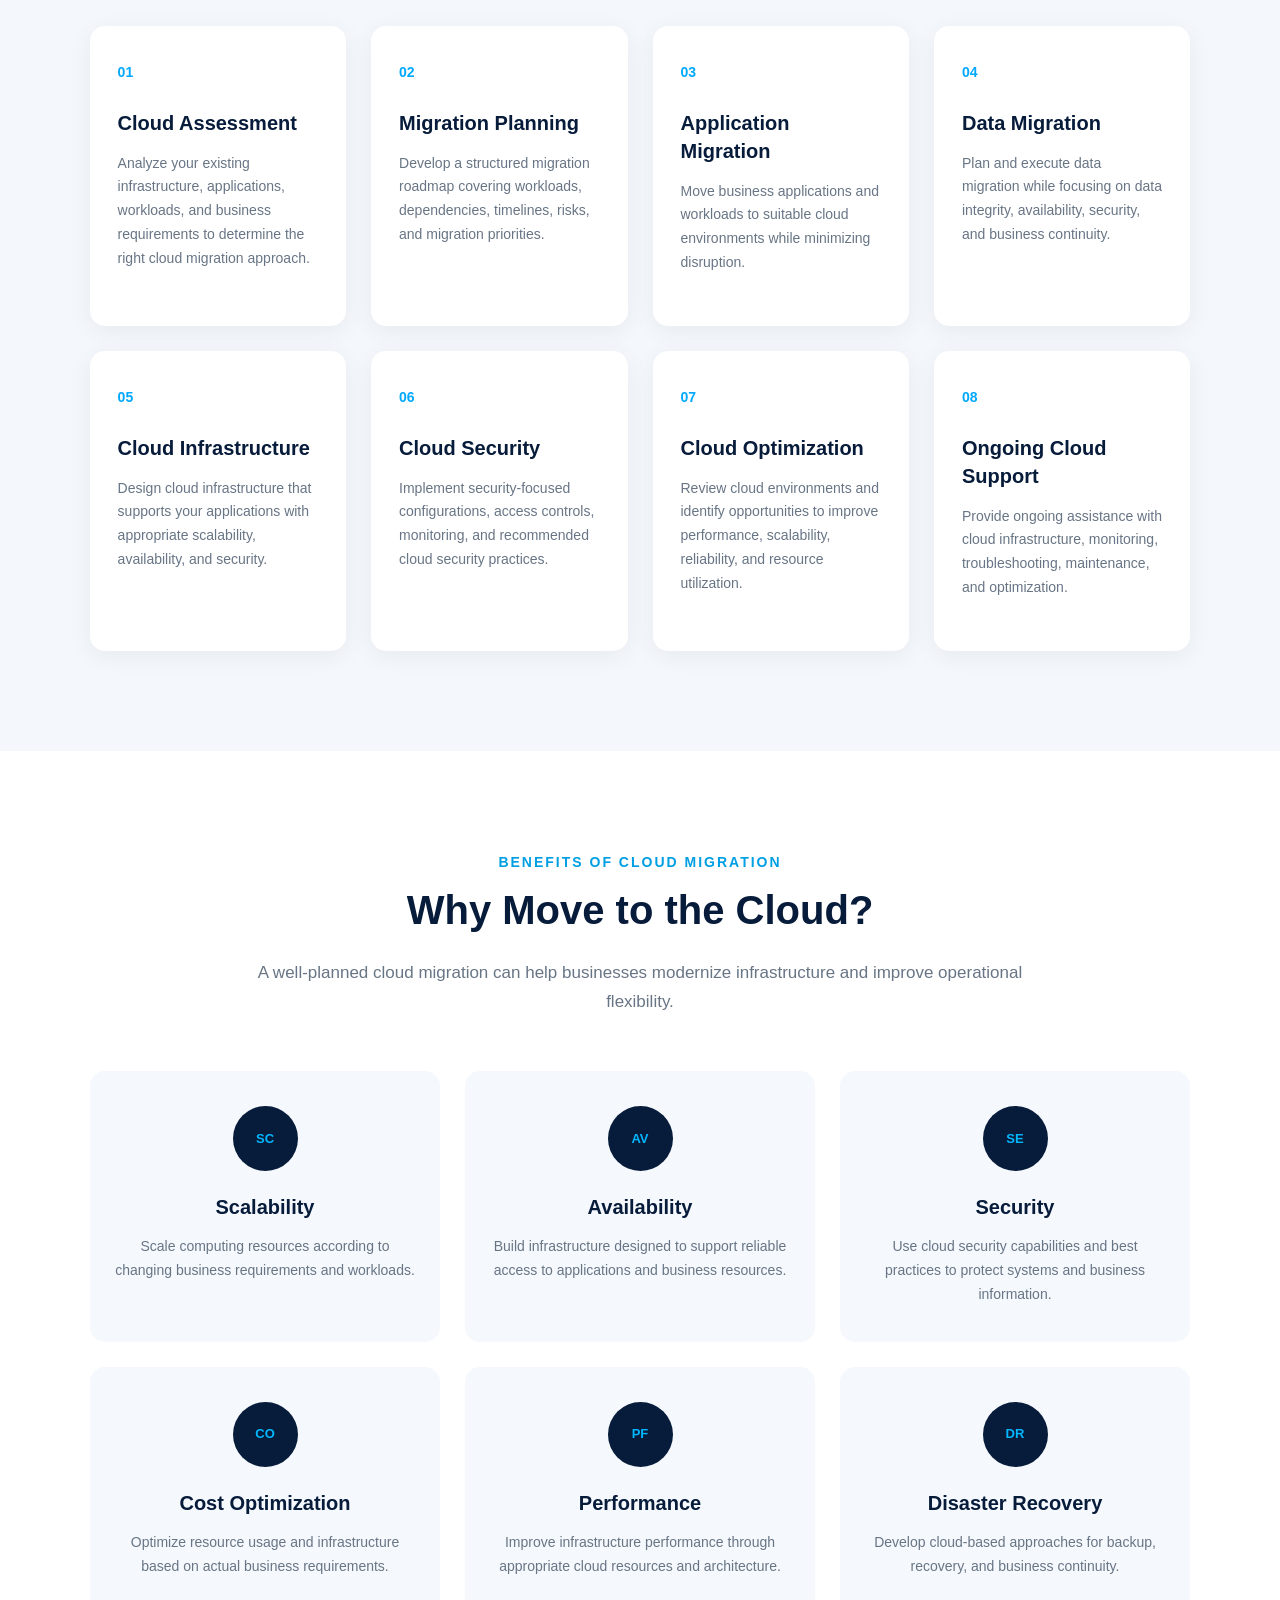
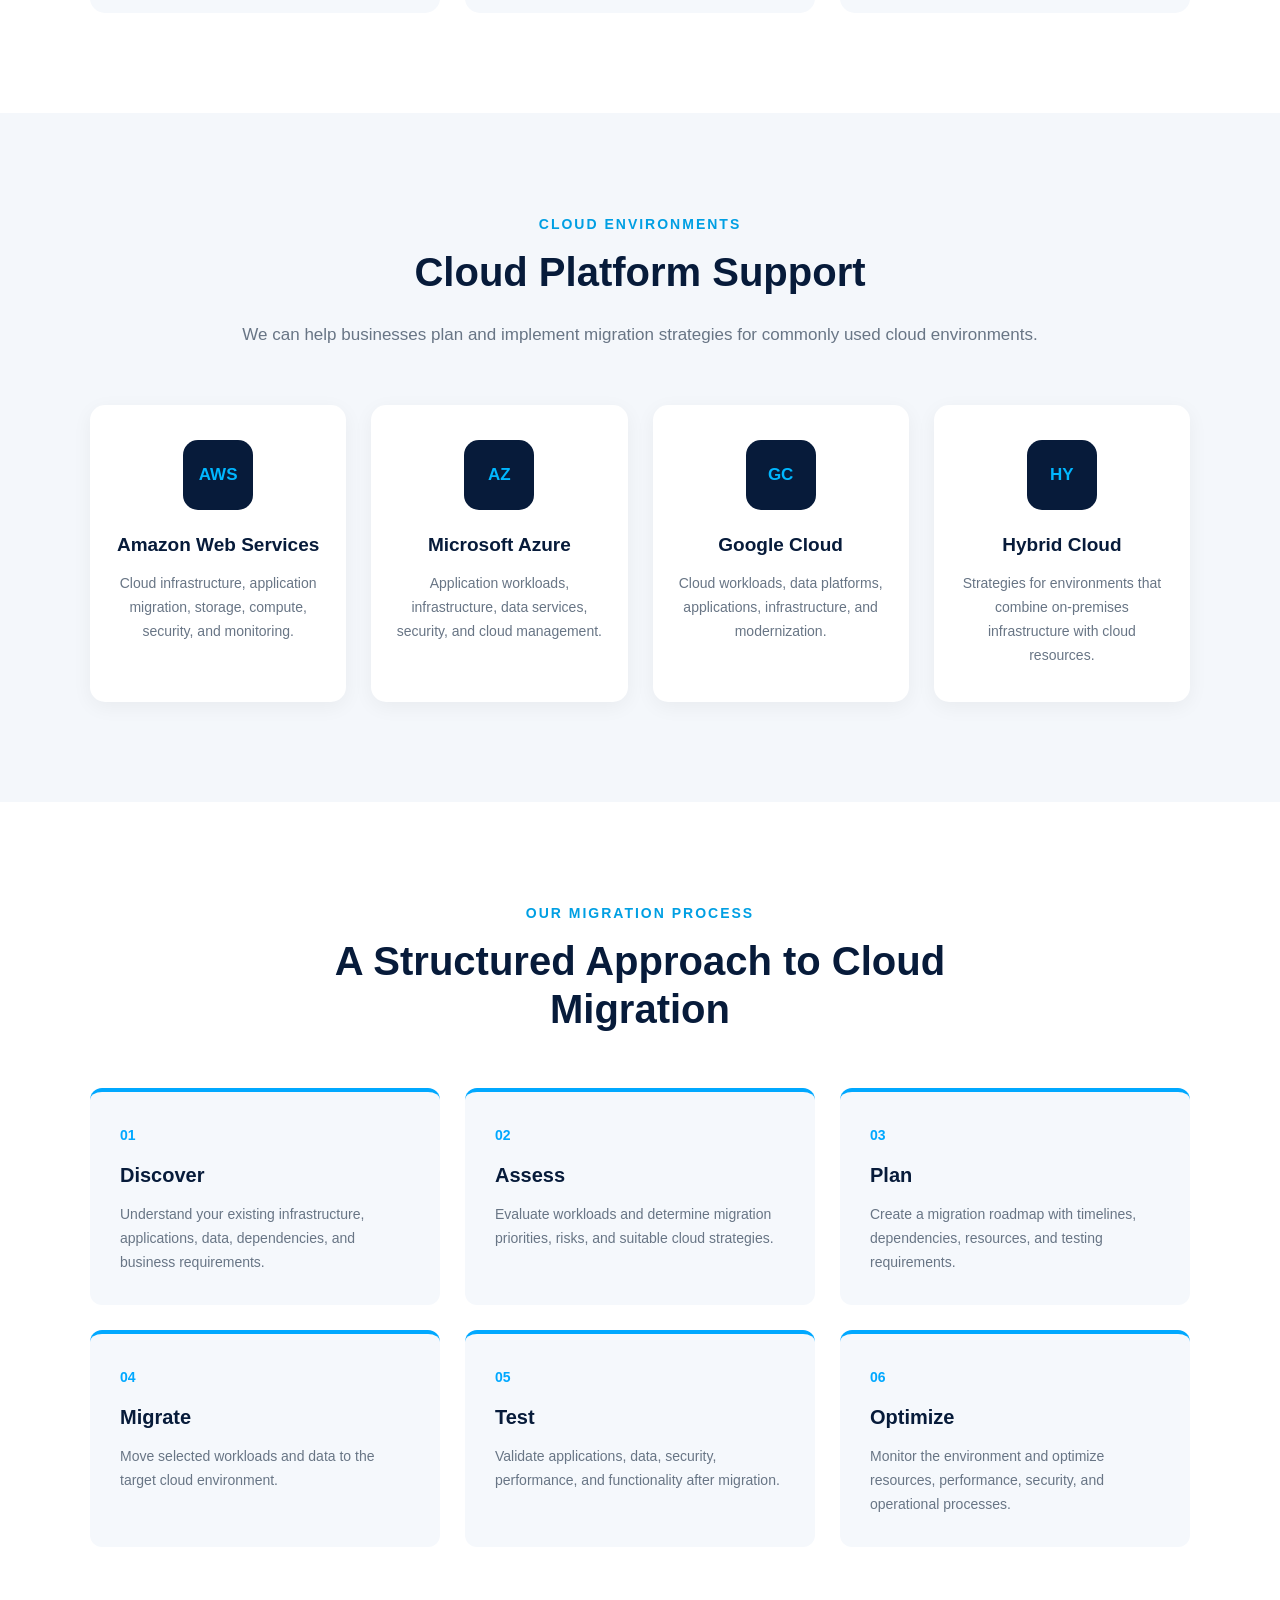
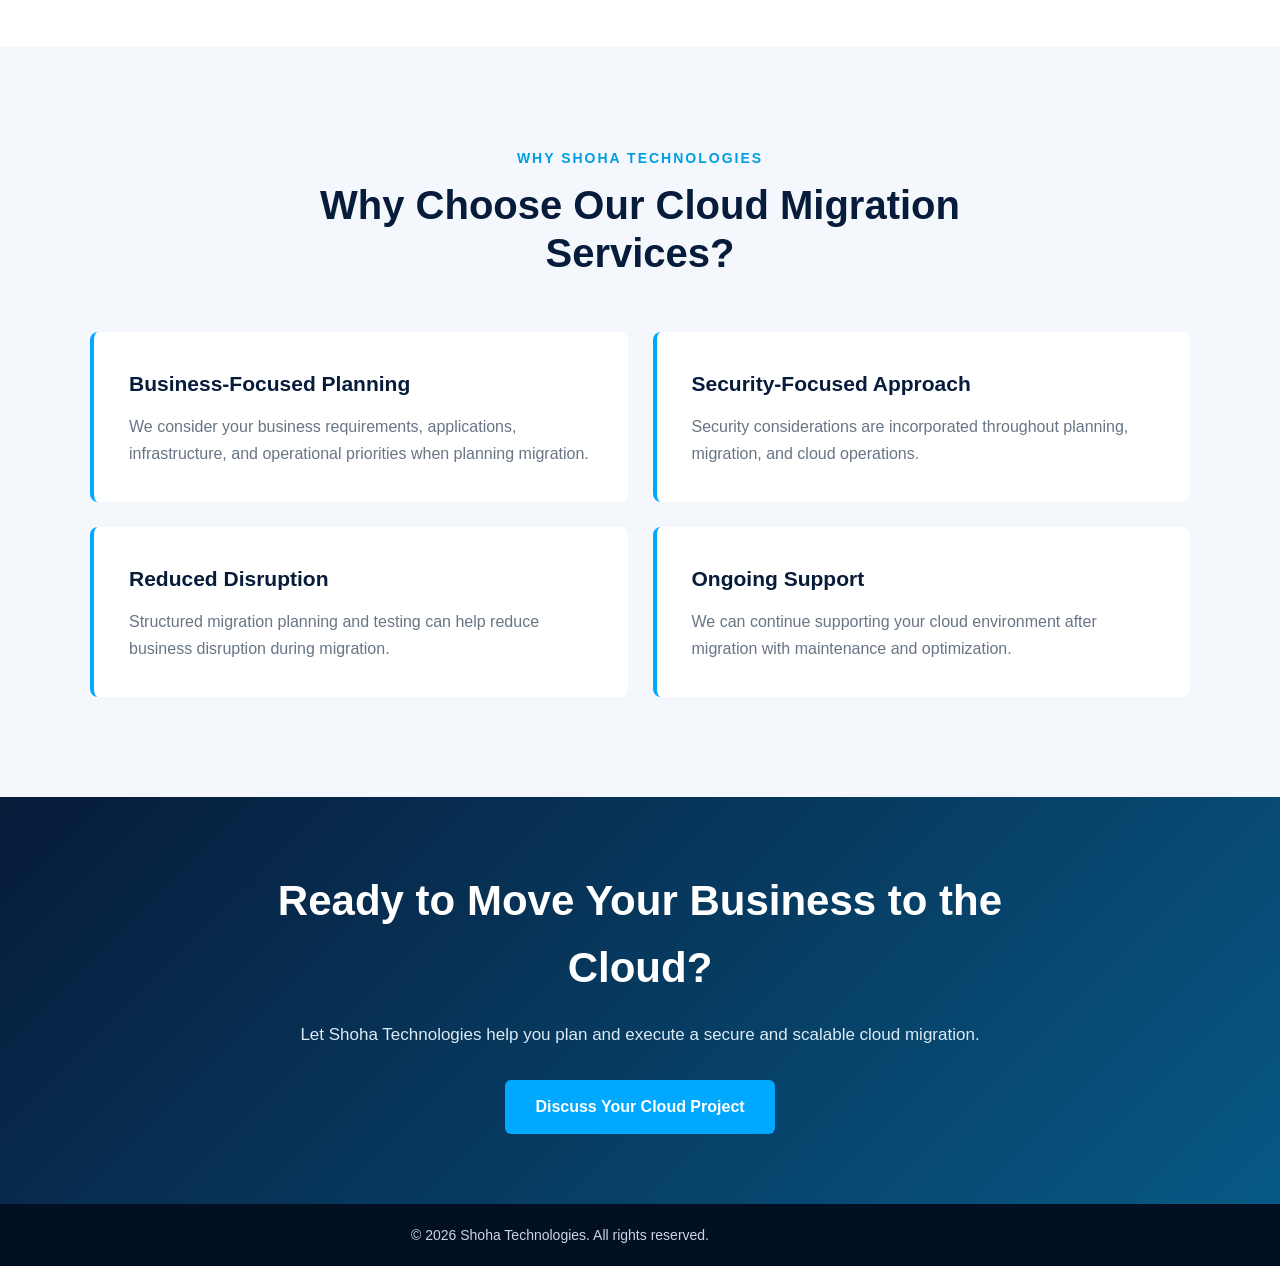
==== commit f932160c: "Add files via upload" ====
--- a/cloud-migration.html
+++ b/cloud-migration.html
@@ -23,7 +23,7 @@
       <a href="index.html">Home</a>
       <a href="index.html#services">Services</a>
       <a href="index.html#about">About</a>
-      <a href="index.html#contact">Contact</a>
+      <a href="contact.html">Contact</a>
     </nav>
 
   </header>
@@ -49,7 +49,7 @@
         migration strategy.
       </p>
 
-      <a href="index.html#contact" class="hero-button">
+      <a href="contact.html" class="hero-button">
         Start Your Cloud Journey
       </a>
 
@@ -750,7 +750,7 @@
         a secure and scalable cloud migration.
       </p>
 
-      <a href="index.html#contact" class="cta-button">
+      <a href="contact.html" class="cta-button">
         Discuss Your Cloud Project
       </a>
 
@@ -768,7 +768,7 @@
     </p>
 
 
-    <a
+   <!--  <a
       href="tel:+918275750896"
       class="call-button">
 
@@ -788,7 +788,7 @@
         src="https://upload.wikimedia.org/wikipedia/commons/6/6b/WhatsApp.svg"
         alt="Chat on WhatsApp">
 
-    </a>
+    </a> -->
 
 
     <a
--- a/style.css
+++ b/style.css
@@ -1,4 +1,3 @@
-```css
 /* =========================================
    GLOBAL RESET
 ========================================= */
@@ -87,7 +86,7 @@
 ========================================= */
 
 .hero {
-  min-height: calc(100vh - 75px);
+  min-height: 100px;
 
   display: flex;
   flex-direction: column;
@@ -96,7 +95,7 @@
 
   text-align: center;
 
-  padding: 80px 20px;
+  padding: 40px 10px;
 
   position: relative;
 
@@ -219,11 +218,11 @@
 ========================================= */
 
 .services {
-  padding: 100px 7%;
+  padding: 50px 3%;
 
   background: #f4f7fb;
 
-  min-height: 100vh;
+  min-height: 40vh;
 }
 
 .services > h3 {
@@ -390,7 +389,7 @@
 ========================================= */
 
 .about {
-  min-height: 60vh;
+  min-height: 30vh;
 
   display: flex;
 
@@ -401,7 +400,7 @@
 
   text-align: center;
 
-  padding: 90px 20px;
+  padding: 30px 10px;
 
   background: #ffffff;
 }
@@ -445,7 +444,7 @@
 ========================================= */
 
 .cta {
-  min-height: 45vh;
+  min-height: 20vh;
 
   display: flex;
 
@@ -456,7 +455,7 @@
 
   text-align: center;
 
-  padding: 70px 20px;
+  padding: 15px 10px;
 
   background:
     linear-gradient(
@@ -508,7 +507,7 @@
 ========================================= */
 
 footer {
-  min-height: 100px;
+  min-height: 40px;
 
   display: flex;
 
@@ -517,7 +516,7 @@
 
   text-align: center;
 
-  padding: 30px 180px 30px 30px;
+  padding: 20px 180px 20px 20px;
 
   position: relative;
 
@@ -684,7 +683,7 @@
    MOBILE
 ========================================= */
 
-@media (max-width: 650px) {
+@media (max-width: 600px) {
 
   .navbar {
     height: auto;
@@ -716,9 +715,8 @@
   /* Hero */
 
   .hero {
-    min-height: calc(100vh - 120px);
-
-    padding: 70px 20px;
+    min-height: 380px;
+    padding: 60px 20px;
   }
 
   .hero h2 {
@@ -756,7 +754,7 @@
   /* About */
 
   .about {
-    padding: 70px 20px;
+    padding: 50px 20px;
   }
 
   .about h3 {
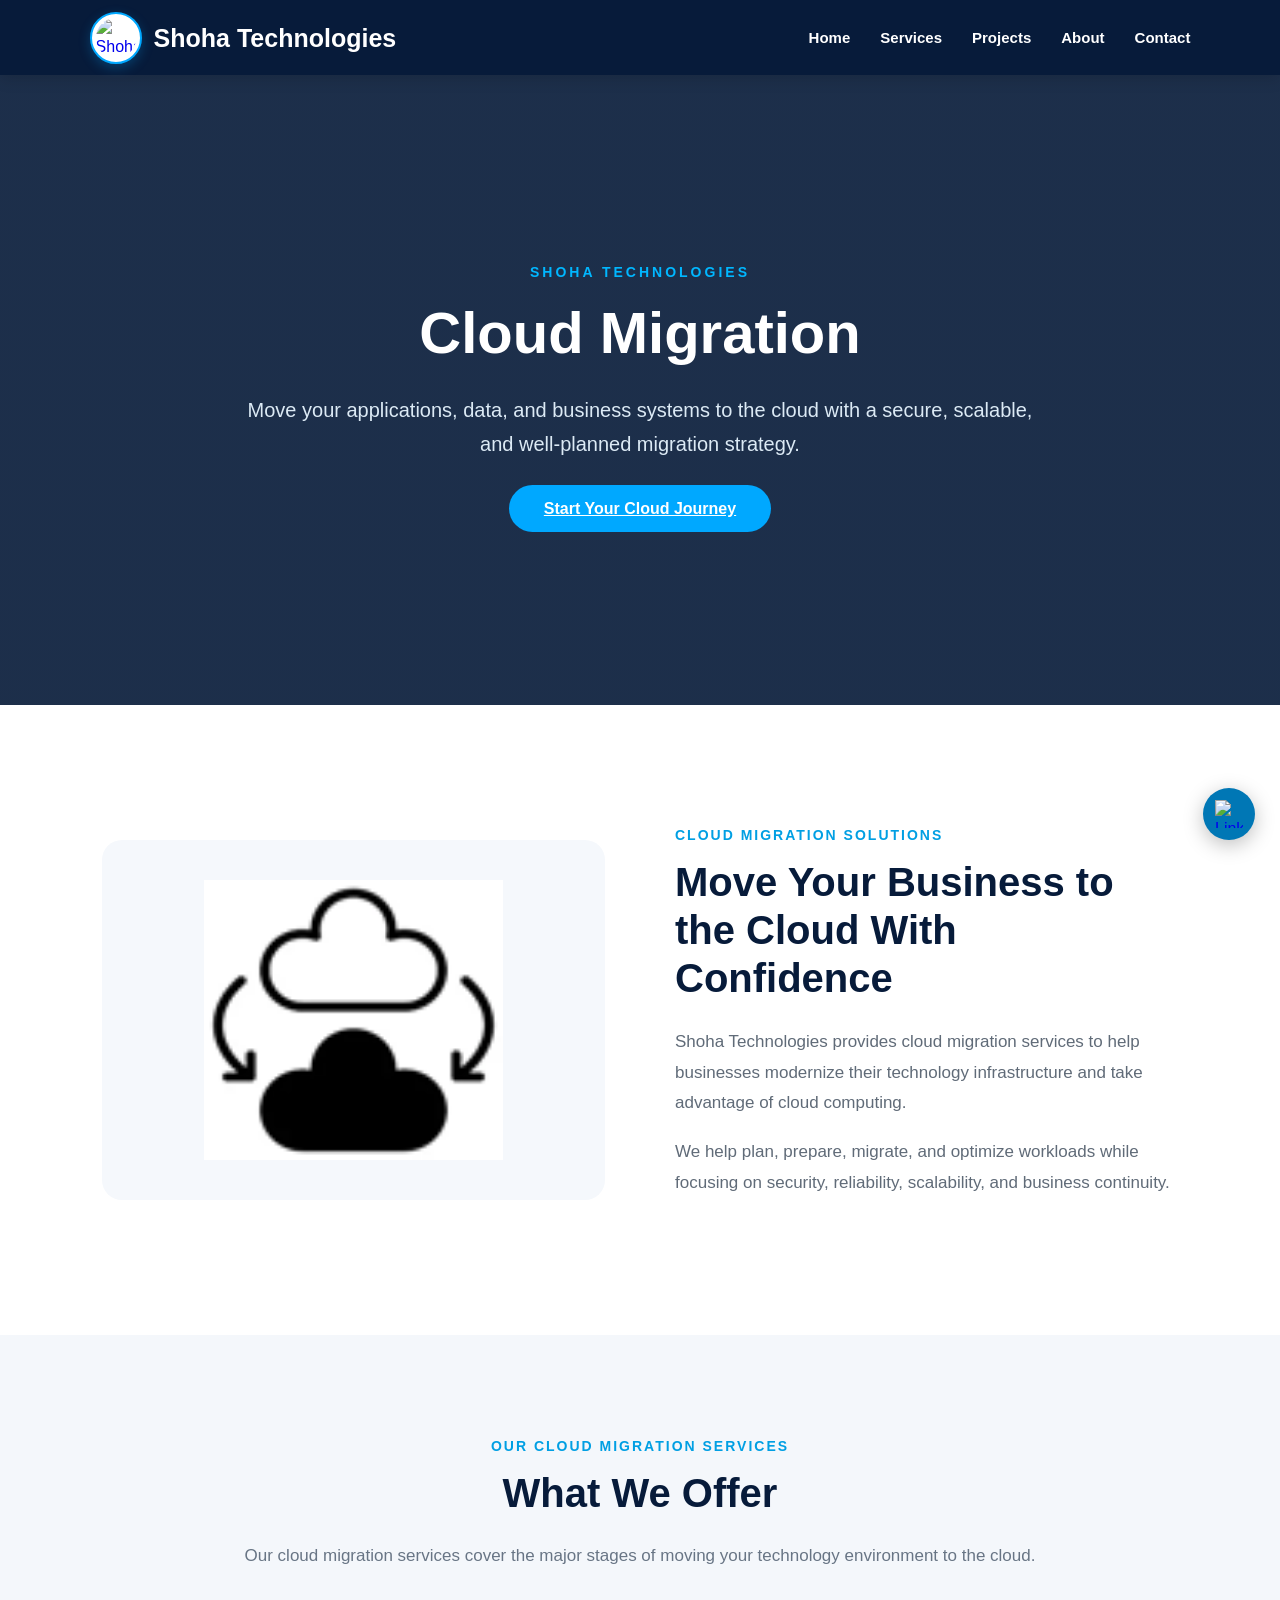
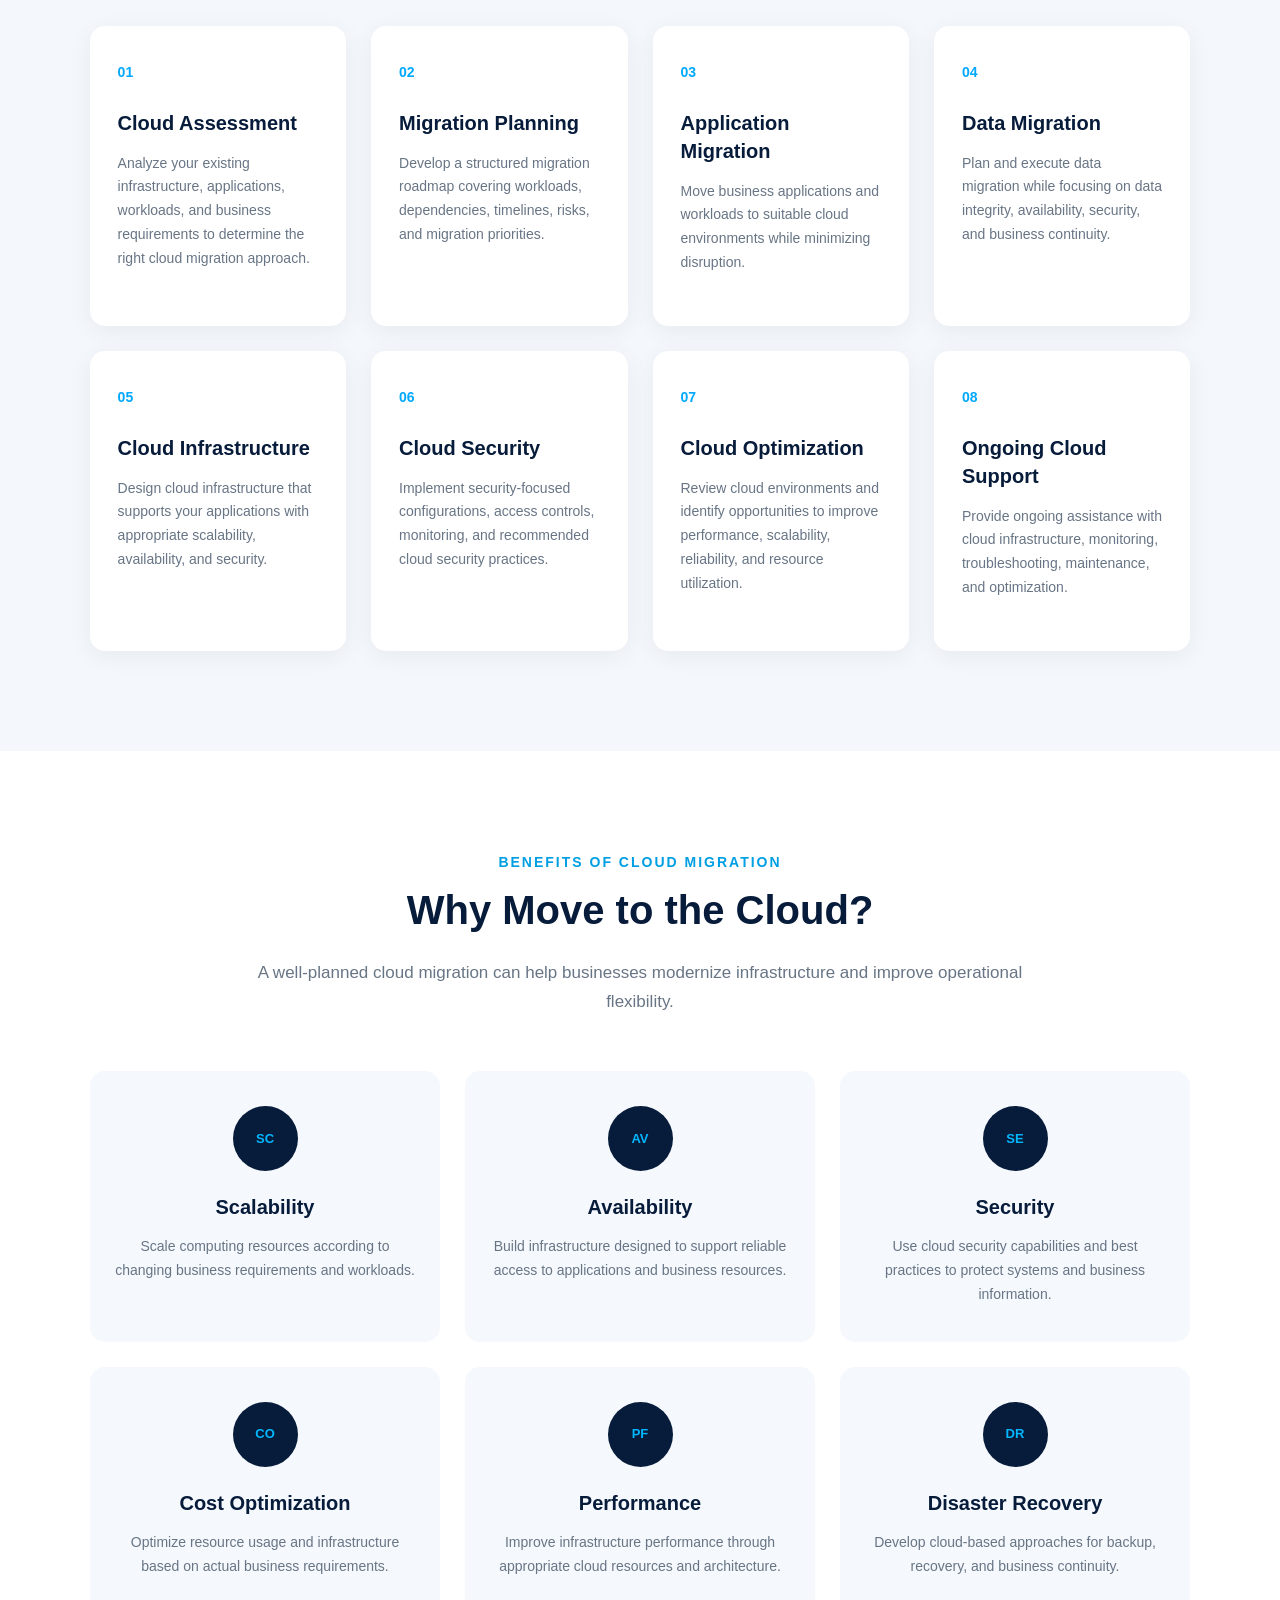
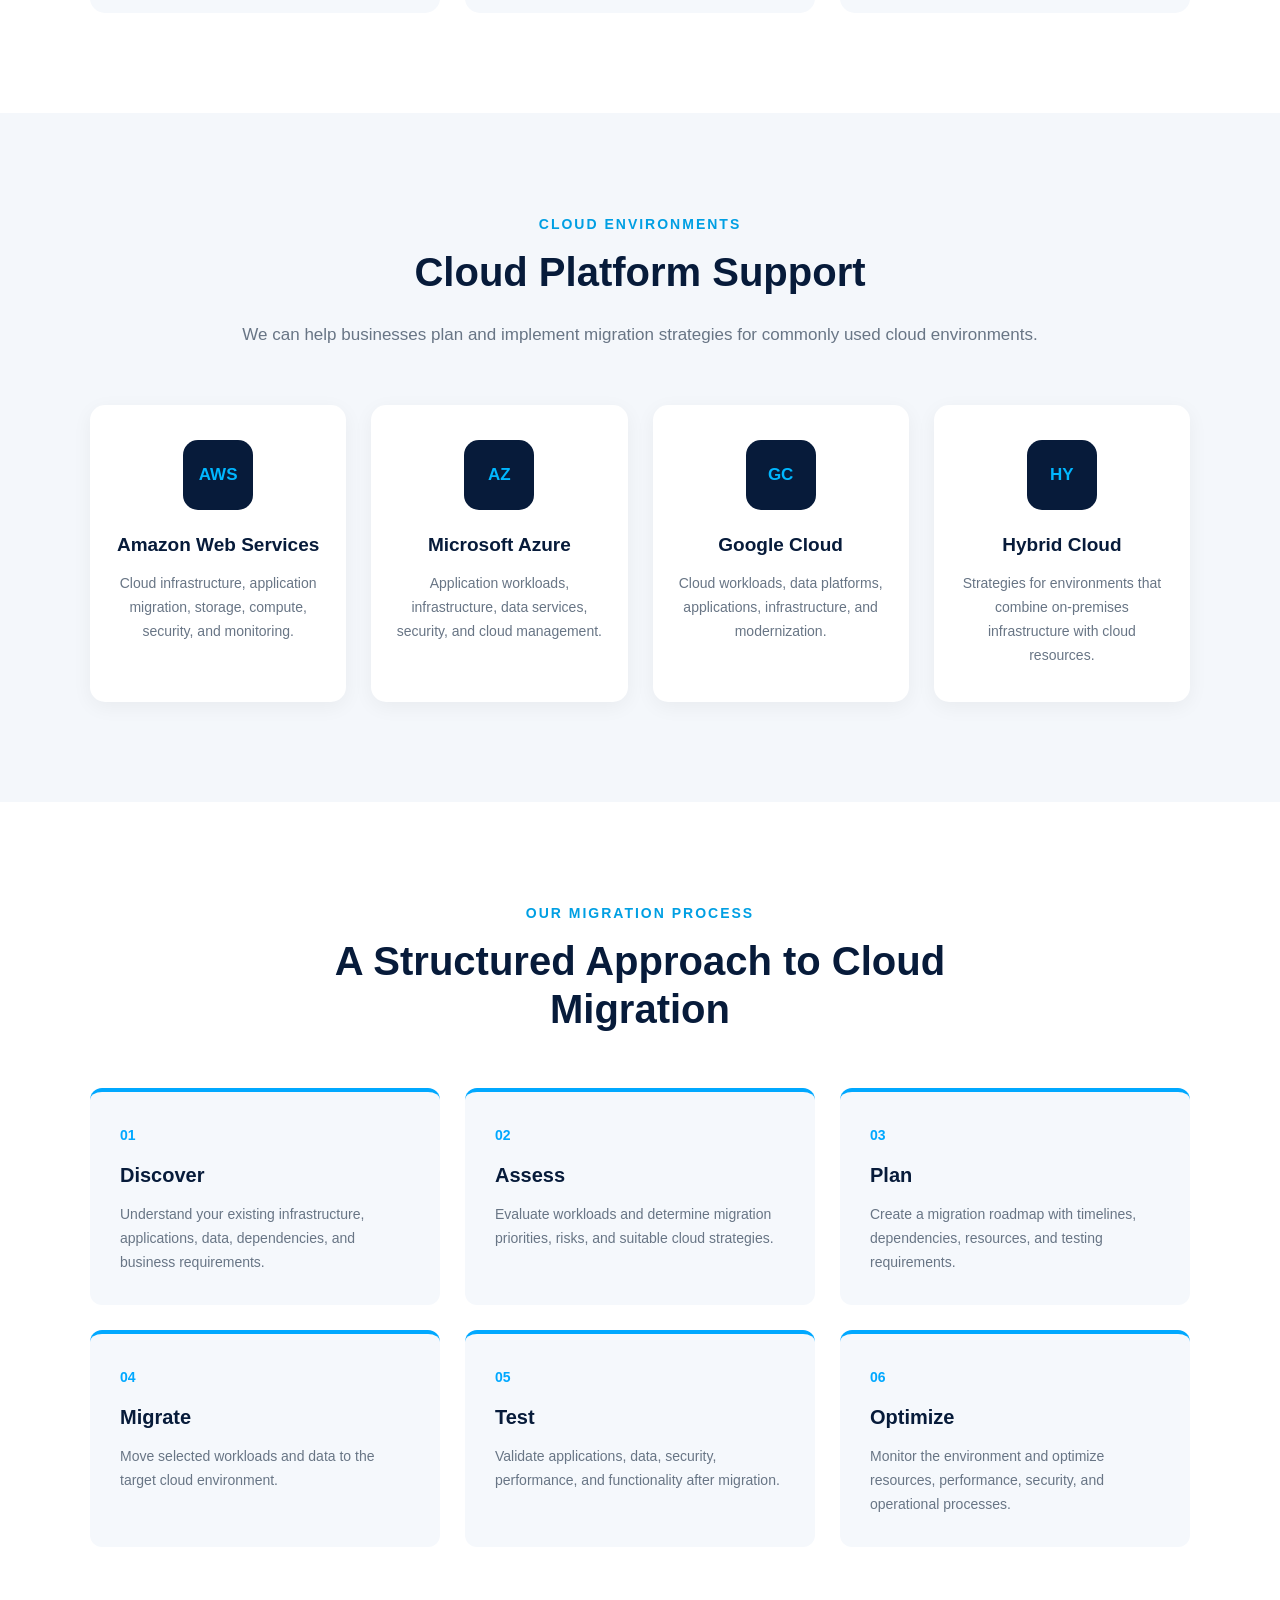
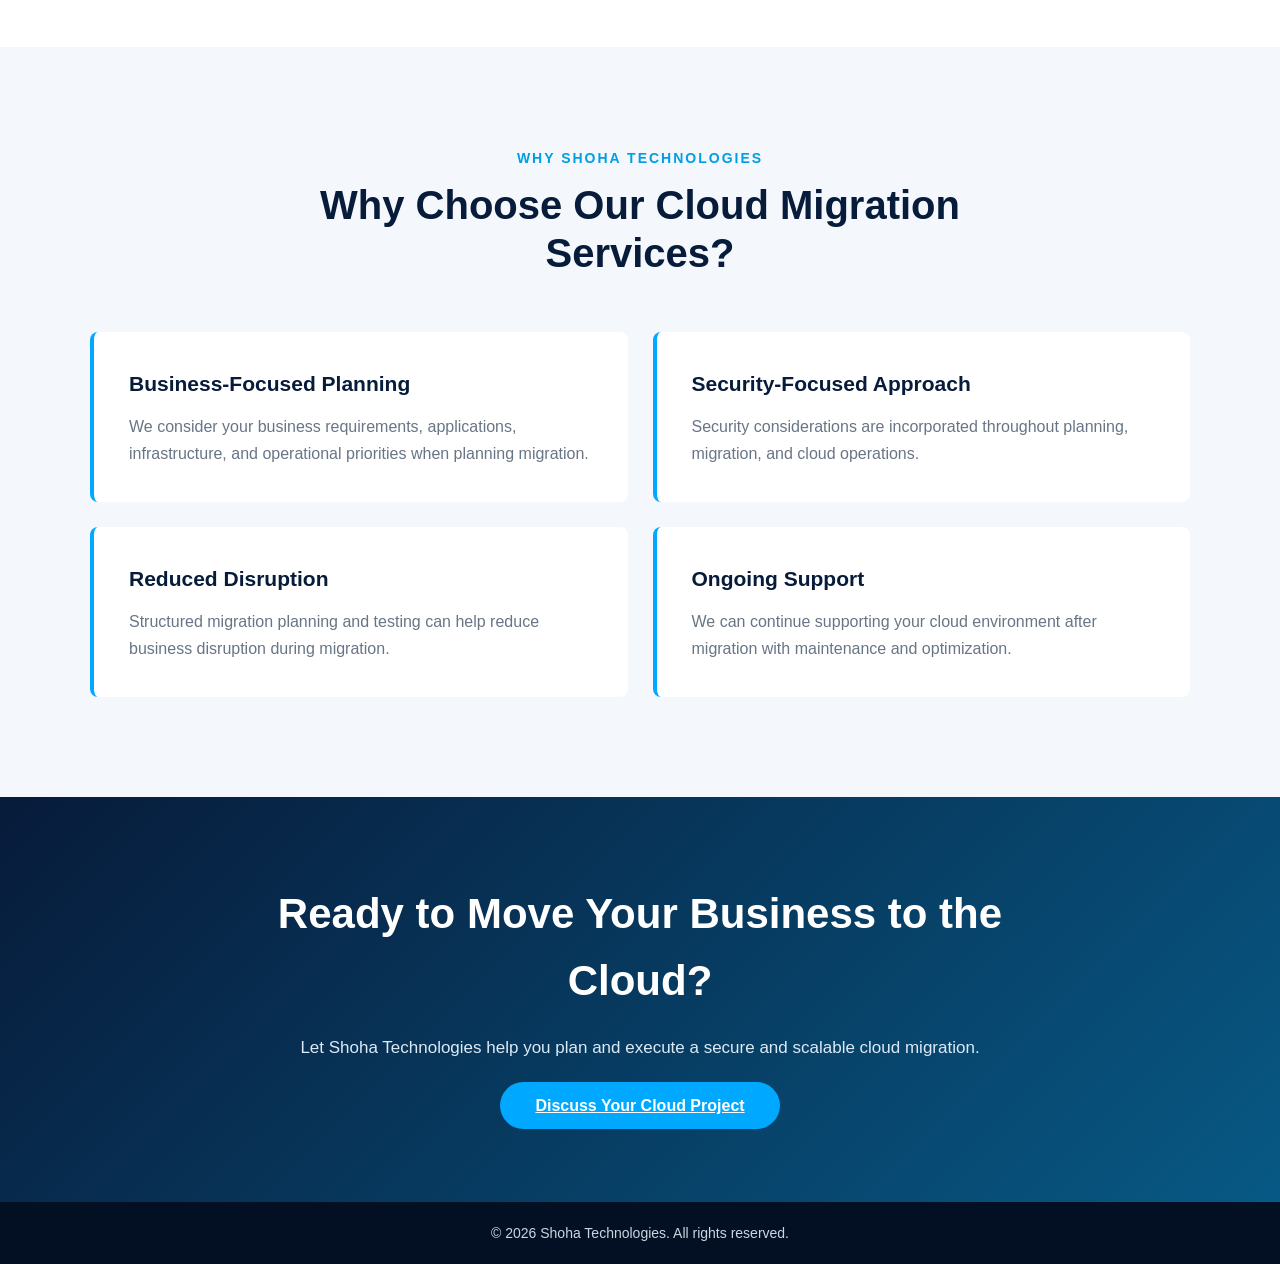
==== commit f528e087: "Add files via upload" ====
--- a/cloud-migration.html
+++ b/cloud-migration.html
@@ -15,18 +15,32 @@
 
   <!-- ================= NAVBAR ================= -->
 
-  <header class="navbar">
+   <header class="navbar">
+
+  <!-- LEFT SIDE: LOGO + COMPANY NAME -->
+  <a href="index.html" class="brand">
+
+    <img
+      src="logo.jpeg"
+      alt="Shoha Technologies Logo"
+      class="company-logo"
+    >
 
     <h1 class="logo">Shoha Technologies</h1>
 
-    <nav>
-      <a href="index.html">Home</a>
-      <a href="index.html#services">Services</a>
-      <a href="index.html#about">About</a>
-      <a href="contact.html">Contact</a>
-    </nav>
-
-  </header>
+  </a>
+
+
+  <!-- RIGHT SIDE: NAVIGATION -->
+  <nav>
+    <a href="index.html">Home</a>
+    <a href="index.html#services">Services</a>
+    <a href="index.html#projects">Projects</a>
+    <a href="index.html#about">About</a>
+    <a href="contact.html">Contact</a>
+  </nav>
+
+</header>
 
 
   <!-- ================= HERO ================= -->
--- a/style.css
+++ b/style.css
@@ -27,10 +27,12 @@
 
 /* =========================================
    NAVBAR
+   LOGO + NAME = LEFT
+   MENU = RIGHT
 ========================================= */
 
 .navbar {
-  height: 75px;
+  min-height: 75px;
 
   display: flex;
   align-items: center;
@@ -48,6 +50,54 @@
   box-shadow: 0 3px 15px rgba(0, 0, 0, 0.15);
 }
 
+
+/* =========================================
+   COMPANY BRAND
+========================================= */
+
+.brand {
+  display: flex;
+  align-items: center;
+  gap: 12px;
+
+  text-decoration: none;
+
+  flex-shrink: 0;
+}
+
+
+/* Circular Company Logo */
+
+.company-logo {
+  width: 52px;
+  height: 52px;
+
+  object-fit: contain;
+
+  border-radius: 50%;
+
+  background: #ffffff;
+
+  padding: 4px;
+
+  border: 2px solid #00a8ff;
+
+  box-shadow:
+    0 4px 12px rgba(0, 168, 255, 0.25);
+
+  transition: 0.3s ease;
+}
+
+.company-logo:hover {
+  transform: scale(1.08);
+
+  box-shadow:
+    0 6px 18px rgba(0, 168, 255, 0.4);
+}
+
+
+/* Company Name */
+
 .logo {
   color: #ffffff;
 
@@ -57,10 +107,17 @@
   white-space: nowrap;
 }
 
+
+/* =========================================
+   NAVIGATION
+========================================= */
+
 .navbar nav {
   display: flex;
 
   align-items: center;
+
+  justify-content: flex-end;
 
   gap: 30px;
 }
@@ -71,6 +128,7 @@
   text-decoration: none;
 
   font-size: 15px;
+
   font-weight: 600;
 
   transition: 0.3s ease;
@@ -90,6 +148,7 @@
 
   display: flex;
   flex-direction: column;
+
   align-items: center;
   justify-content: center;
 
@@ -98,6 +157,8 @@
   padding: 40px 10px;
 
   position: relative;
+
+  overflow: hidden;
 
   background:
     linear-gradient(
@@ -110,6 +171,9 @@
   background-position: center;
 }
 
+
+/* Blue Glow */
+
 .hero::before {
   content: "";
 
@@ -150,6 +214,9 @@
   right: 10%;
 }
 
+
+/* Hero Heading */
+
 .hero h2 {
   position: relative;
 
@@ -166,6 +233,9 @@
   margin: 0 auto 25px;
 }
 
+
+/* Hero Paragraph */
+
 .hero p {
   position: relative;
 
@@ -180,6 +250,9 @@
   margin: 0 auto 35px;
 }
 
+
+/* Hero Button */
+
 .hero button {
   position: relative;
 
@@ -209,7 +282,8 @@
 
   transform: translateY(-3px);
 
-  box-shadow: 0 10px 25px rgba(0, 168, 255, 0.3);
+  box-shadow:
+    0 10px 25px rgba(0, 168, 255, 0.3);
 }
 
 
@@ -303,7 +377,7 @@
 
 
 /* =========================================
-   CARD IMAGE
+   SERVICE CARD IMAGE
 ========================================= */
 
 .card-image {
@@ -324,7 +398,7 @@
 
 
 /* =========================================
-   CARD CONTENT
+   SERVICE CARD CONTENT
 ========================================= */
 
 .card h4 {
@@ -385,6 +459,215 @@
 
 
 /* =========================================
+   OUR PROJECTS
+========================================= */
+
+.projects {
+  padding: 50px 3%;
+
+  background: #ffffff;
+
+  min-height: 35vh;
+}
+
+.projects > h3 {
+  text-align: center;
+
+  color: #071b3a;
+
+  font-size: 42px;
+
+  margin-bottom: 55px;
+
+  position: relative;
+}
+
+.projects > h3::after {
+  content: "";
+
+  display: block;
+
+  width: 60px;
+  height: 4px;
+
+  background: #00a8ff;
+
+  margin: 15px auto 0;
+
+  border-radius: 5px;
+}
+
+
+/* =========================================
+   PROJECT CARDS
+========================================= */
+
+.project-cards {
+  max-width: 1200px;
+
+  margin: auto;
+
+  display: grid;
+
+  grid-template-columns: repeat(3, 1fr);
+
+  gap: 28px;
+}
+
+.project-card {
+  position: relative;
+
+  background: #ffffff;
+
+  border-radius: 16px;
+
+  padding: 25px;
+
+  min-height: 360px;
+
+  display: flex;
+
+  flex-direction: column;
+
+  justify-content: center;
+
+  box-shadow:
+    0 5px 25px rgba(0, 0, 0, 0.06);
+
+  border: 1px solid #edf1f5;
+
+  transition:
+    transform 0.3s ease,
+    box-shadow 0.3s ease,
+    border-color 0.3s ease;
+}
+
+.project-card:hover {
+  transform: translateY(-10px);
+
+  box-shadow:
+    0 18px 40px rgba(0, 0, 0, 0.12);
+
+  border-color: #dbeafe;
+}
+
+
+/* =========================================
+   PROJECT LINK
+========================================= */
+
+.project-link {
+  width: 100%;
+
+  display: flex;
+
+  flex-direction: column;
+
+  align-items: center;
+
+  justify-content: center;
+
+  text-align: center;
+
+  text-decoration: none;
+
+  color: inherit;
+}
+
+
+/* =========================================
+   PROJECT LOGO
+========================================= */
+
+.project-logo-wrapper {
+  width: 100%;
+
+  height: 200px;
+
+  display: flex;
+
+  align-items: center;
+
+  justify-content: center;
+
+  background: #f6f9fc;
+
+  border-radius: 12px;
+
+  padding: 20px;
+
+  margin-bottom: 22px;
+
+  transition: 0.3s ease;
+}
+
+.project-card:hover .project-logo-wrapper {
+  background: #eef8ff;
+}
+
+.project-logo {
+  max-width: 260px;
+
+  max-height: 160px;
+
+  width: auto;
+  height: auto;
+
+  object-fit: contain;
+
+  transition:
+    transform 0.3s ease,
+    filter 0.3s ease;
+}
+
+.project-card:hover .project-logo {
+  transform: scale(1.06);
+}
+
+
+/* =========================================
+   PROJECT TITLE
+========================================= */
+
+.project-card h4 {
+  color: #071b3a;
+
+  font-size: 21px;
+
+  margin-bottom: 12px;
+
+  transition: 0.3s ease;
+}
+
+.project-card:hover h4 {
+  color: #00a8ff;
+}
+
+
+/* =========================================
+   PROJECT WEBSITE LINK
+========================================= */
+
+.project-view {
+  display: inline-block;
+
+  color: #00a8ff;
+
+  font-size: 14px;
+
+  font-weight: 700;
+
+  transition: 0.3s ease;
+}
+
+.project-card:hover .project-view {
+  color: #071b3a;
+
+  transform: translateX(5px);
+}
+
+
+/* =========================================
    ABOUT SECTION
 ========================================= */
 
@@ -396,6 +679,7 @@
   flex-direction: column;
 
   align-items: center;
+
   justify-content: center;
 
   text-align: center;
@@ -451,6 +735,7 @@
   flex-direction: column;
 
   align-items: center;
+
   justify-content: center;
 
   text-align: center;
@@ -512,11 +797,12 @@
   display: flex;
 
   align-items: center;
+
   justify-content: center;
 
   text-align: center;
 
-  padding: 20px 180px 20px 20px;
+  padding: 20px;
 
   position: relative;
 
@@ -672,6 +958,10 @@
     grid-template-columns: repeat(2, 1fr);
   }
 
+  .project-cards {
+    grid-template-columns: repeat(2, 1fr);
+  }
+
   .hero h2 {
     font-size: 48px;
   }
@@ -685,22 +975,39 @@
 
 @media (max-width: 600px) {
 
+  /* Navbar */
+
   .navbar {
-    height: auto;
-
-    padding: 18px 20px;
+    min-height: auto;
+
+    padding: 15px 20px;
 
     flex-direction: column;
 
     gap: 15px;
   }
 
+  .brand {
+    width: 100%;
+
+    justify-content: center;
+
+    gap: 10px;
+  }
+
+  .company-logo {
+    width: 44px;
+    height: 44px;
+  }
+
   .logo {
-    font-size: 22px;
+    font-size: 21px;
   }
 
   .navbar nav {
-    gap: 15px;
+    width: 100%;
+
+    gap: 12px 18px;
 
     flex-wrap: wrap;
 
@@ -716,6 +1023,7 @@
 
   .hero {
     min-height: 380px;
+
     padding: 60px 20px;
   }
 
@@ -751,6 +1059,47 @@
   }
 
 
+  /* Projects */
+
+  .projects {
+    padding: 70px 20px;
+  }
+
+  .projects > h3 {
+    font-size: 32px;
+
+    margin-bottom: 40px;
+  }
+
+  .project-cards {
+    grid-template-columns: 1fr;
+
+    gap: 22px;
+  }
+
+  .project-card {
+    min-height: 340px;
+
+    padding: 22px;
+  }
+
+  .project-logo-wrapper {
+    height: 180px;
+
+    padding: 15px;
+  }
+
+  .project-logo {
+    max-width: 230px;
+
+    max-height: 145px;
+  }
+
+  .project-card h4 {
+    font-size: 19px;
+  }
+
+
   /* About */
 
   .about {
@@ -786,7 +1135,7 @@
   }
 
 
-  /* Floating buttons */
+  /* Floating Buttons */
 
   .call-button,
   .whatsapp-chat,
@@ -809,5 +1158,4 @@
     bottom: 55px;
   }
 
-}
-
+}
--- a/cloud-migration.css
+++ b/cloud-migration.css
@@ -598,19 +598,25 @@
 
 .hero-button,
 .cta-button {
-  display: inline-block;
-
-  padding: 14px 30px;
+  position: relative;
+
+  z-index: 1;
+
+  border: none;
 
   background: #00a8ff;
 
   color: #ffffff;
 
-  text-decoration: none;
-
-  font-weight: 600;
-
-  border-radius: 6px;
+  padding: 15px 35px;
+
+  border-radius: 30px;
+
+  font-size: 16px;
+
+  font-weight: 700;
+
+  cursor: pointer;
 
   transition: 0.3s ease;
 }
@@ -618,9 +624,11 @@
 
 .hero-button:hover,
 .cta-button:hover {
-  background: #0088d1;
-
-  transform: translateY(-2px);
+  background: #0086cc;
+
+  transform: translateY(-3px);
+
+  box-shadow: 0 10px 25px rgba(0, 168, 255, 0.3);
 }
 
 
